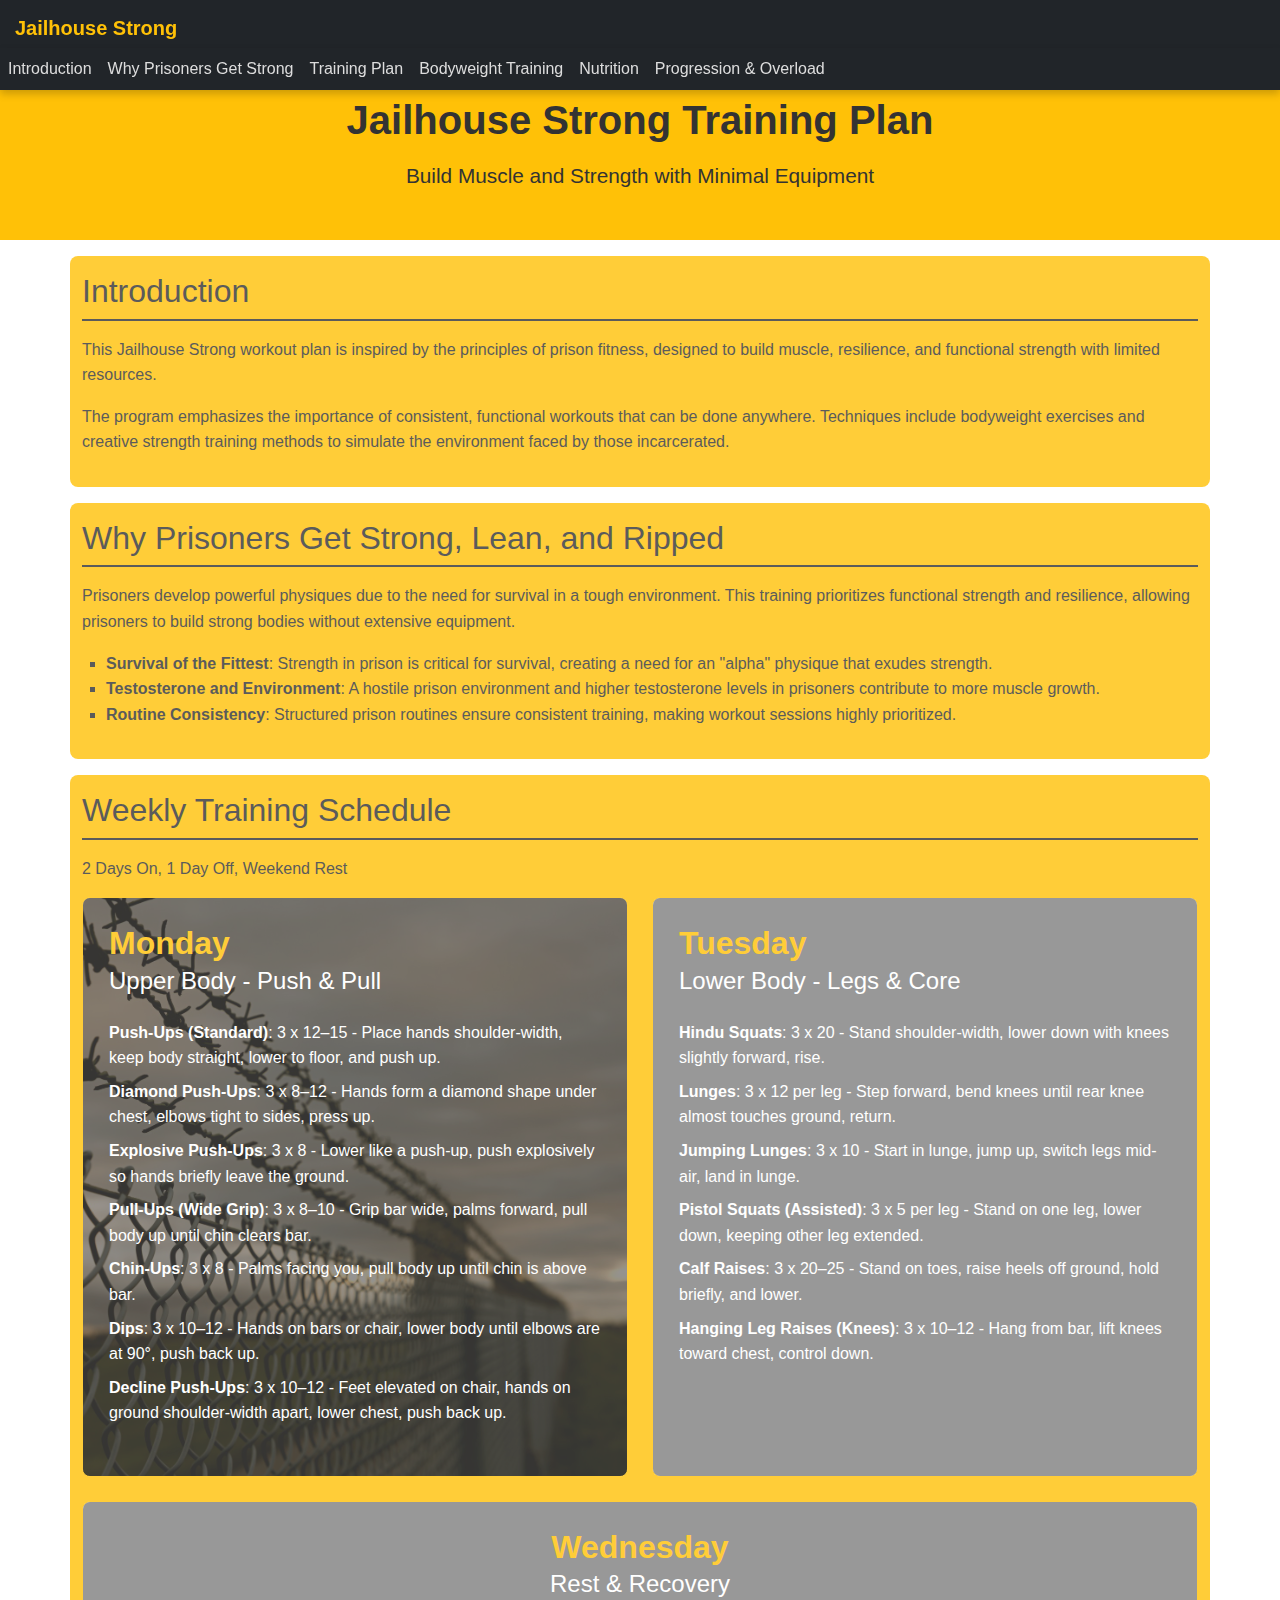
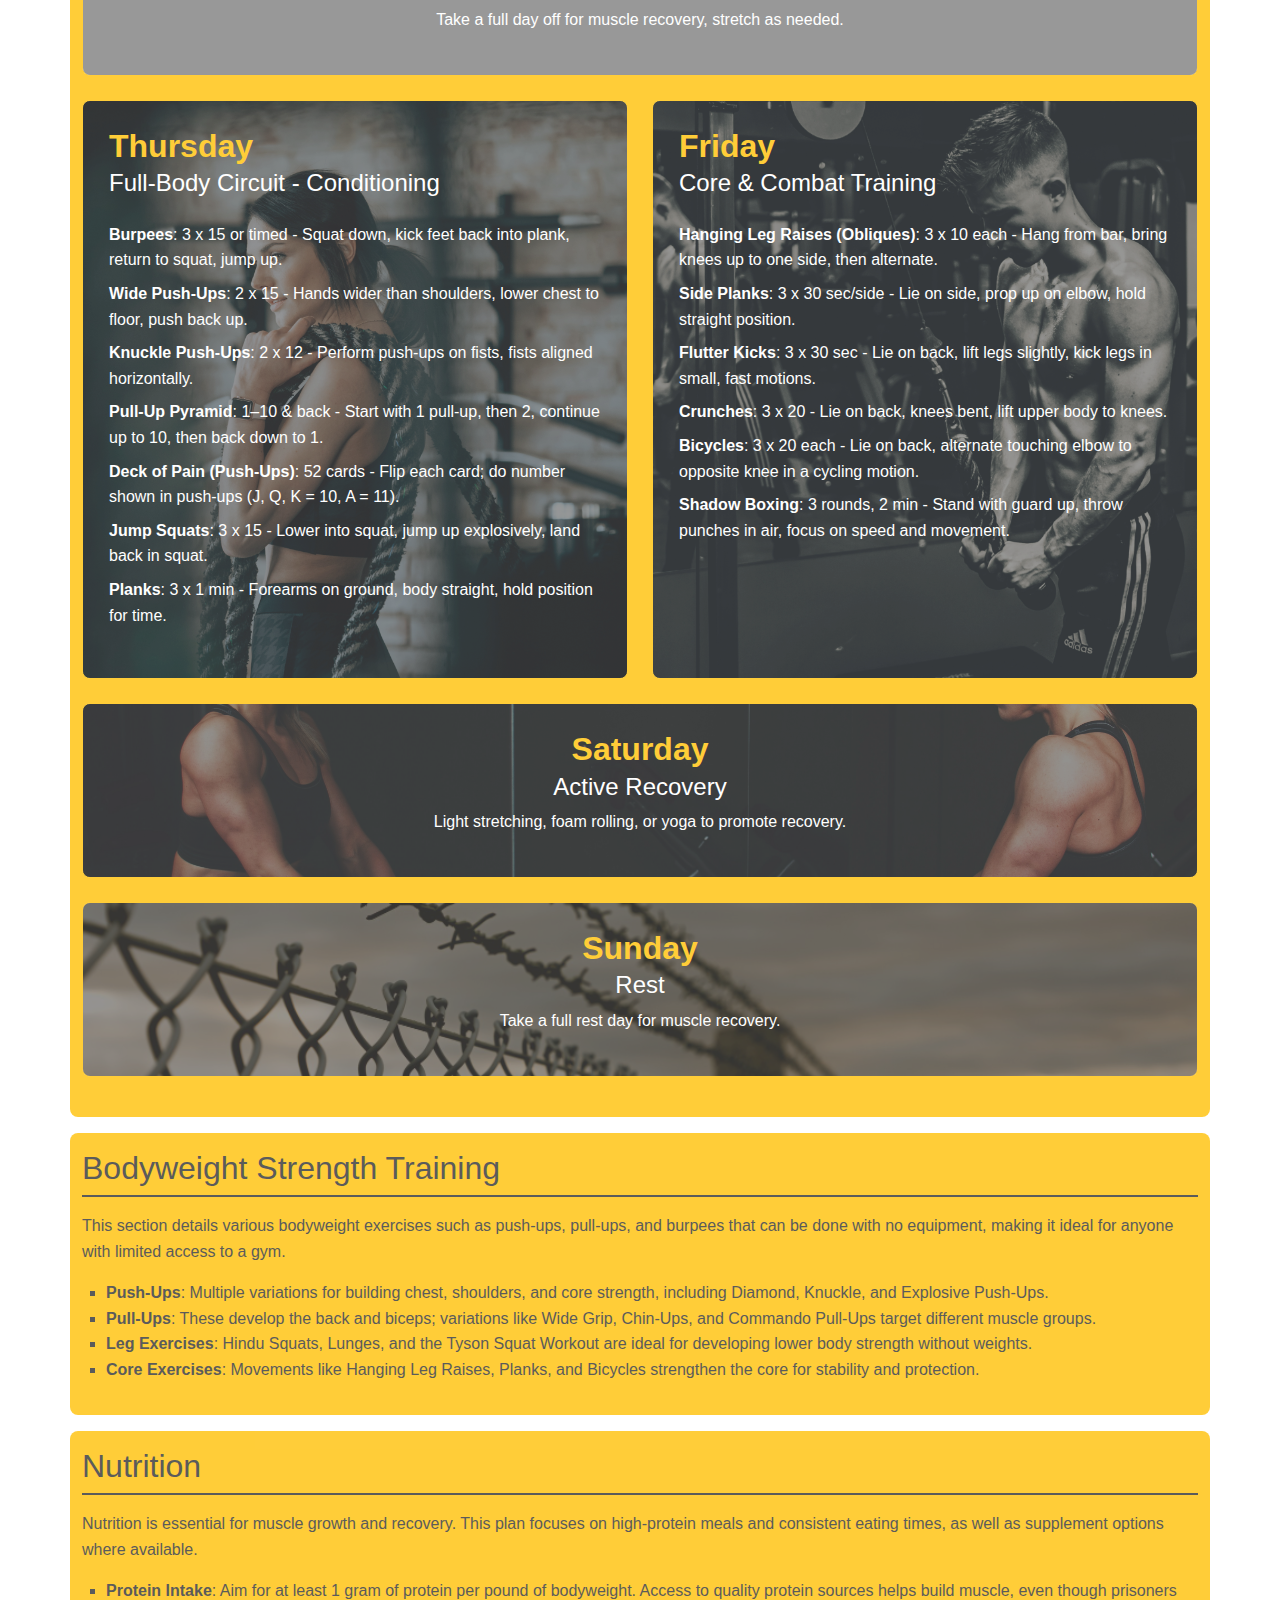
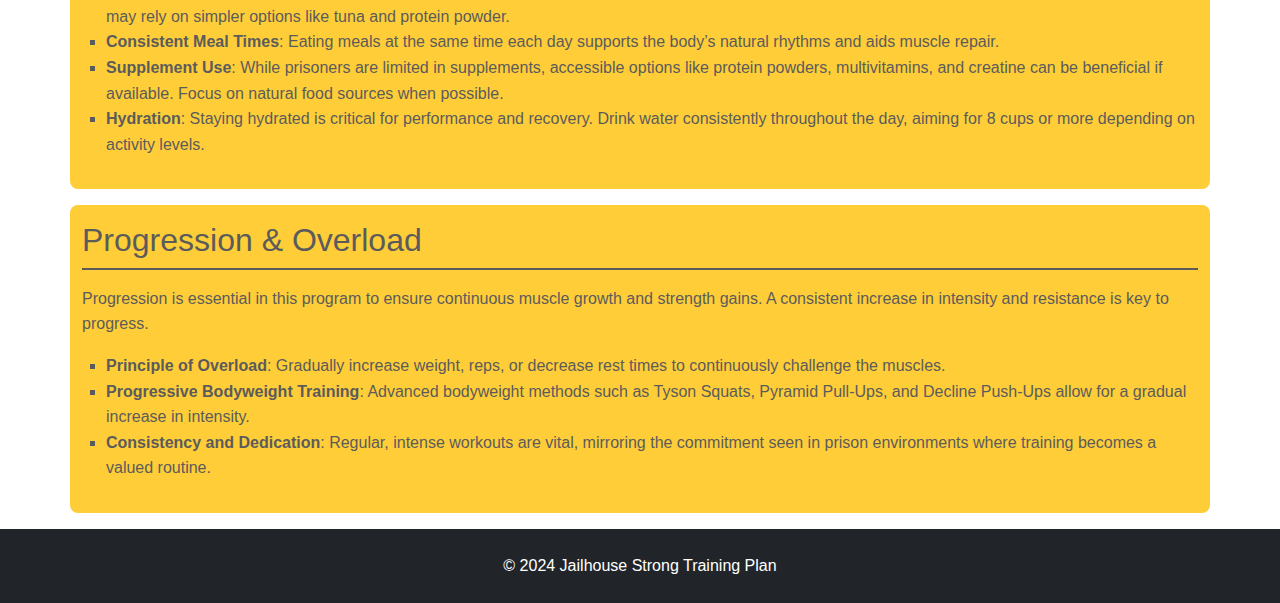
==== index.html @ 3988e2ea "hover active for smartphones" ====
<!DOCTYPE html>
<html lang="en">
<head>
  <meta charset="UTF-8">
  <meta name="viewport" content="width=device-width, initial-scale=1.0">
  <title>Jailhouse Strong Training Plan</title>
   <!-- Bootstrap CSS -->
   <link href="https://cdn.jsdelivr.net/npm/bootstrap@5.1.3/dist/css/bootstrap.min.css" rel="stylesheet">
   <!-- Custom CSS -->
   <link href="style.css" rel="stylesheet">
</head>
<body>

  <nav class="navbar navbar-expand-lg navbar-dark bg-dark">
    <a class="navbar-brand" href="#">Jailhouse Strong</a>
    <button class="navbar-toggler" type="button" data-toggle="collapse" data-target="#navbarNav" aria-controls="navbarNav" aria-expanded="false" aria-label="Toggle navigation">
      <span class="navbar-toggler-icon"></span>
    </button>
    <div class="collapse navbar-collapse" id="navbarNav">
      <ul class="navbar-nav ml-auto">
        <li class="nav-item"><a class="nav-link" href="#intro">Introduction</a></li>
        <li class="nav-item"><a class="nav-link" href="#why-get-strong">Why Prisoners Get Strong</a></li>
        <li class="nav-item"><a class="nav-link" href="#training-plan">Training Plan</a></li>
        <li class="nav-item"><a class="nav-link" href="#bodyweight-training">Bodyweight Training</a></li>
        <li class="nav-item"><a class="nav-link" href="#nutrition">Nutrition</a></li>
        <li class="nav-item"><a class="nav-link" href="#progression">Progression & Overload</a></li>
      </ul>
    </div>
  </nav>
  
  <script>
    document.addEventListener("DOMContentLoaded", function () {
      const navbarCollapse = document.querySelector(".navbar-collapse");
      const navbarToggler = document.querySelector(".navbar-toggler");
  
      // Close navbar when clicking on a nav-link
      document.querySelectorAll(".nav-link").forEach(link => {
        link.addEventListener("click", () => {
          if (navbarCollapse.classList.contains("show")) {
            navbarCollapse.classList.remove("show");
          }
        });
      });
      
  
      // Close navbar when clicking outside
      document.addEventListener("click", (event) => {
        const isClickInsideNavbar = navbarCollapse.contains(event.target) || navbarToggler.contains(event.target);
  
        if (!isClickInsideNavbar && navbarCollapse.classList.contains("show")) {
          navbarCollapse.classList.remove("show");
        }
      });
    });
  </script>

  

   <!-- Header -->
   <header class="jumbotron text-center text-white pt-5 mt-5">
    <h1>Jailhouse Strong Training Plan</h1>
    <p>Build Muscle and Strength with Minimal Equipment</p>
  </header>

  <!-- Introduction Section -->
  <section id="intro" class="container my-3">
      <h2>Introduction</h2>
    <p>This Jailhouse Strong workout plan is inspired by the principles of prison fitness, designed to build muscle, resilience, and functional strength with limited resources.</p>
    <p>The program emphasizes the importance of consistent, functional workouts that can be done anywhere. Techniques include bodyweight exercises and creative strength training methods to simulate the environment faced by those incarcerated.</p>
  </section>

  <!-- Why Prisoners Get Strong -->
  <section id="why-get-strong" class="container my-3">
    <h2>Why Prisoners Get Strong, Lean, and Ripped</h2>
    <p>Prisoners develop powerful physiques due to the need for survival in a tough environment. This training prioritizes functional strength and resilience, allowing prisoners to build strong bodies without extensive equipment.</p>
    <ul>
      <li><strong>Survival of the Fittest</strong>: Strength in prison is critical for survival, creating a need for an "alpha" physique that exudes strength.</li>
      <li><strong>Testosterone and Environment</strong>: A hostile prison environment and higher testosterone levels in prisoners contribute to more muscle growth.</li>
      <li><strong>Routine Consistency</strong>: Structured prison routines ensure consistent training, making workout sessions highly prioritized.</li>
    </ul>
    
  </section>

 <!-- Training Plan Section -->
<section id="training-plan" class="container my-3">
  <h2>Weekly Training Schedule</h2>
  <p>2 Days On, 1 Day Off, Weekend Rest</p>
  
  <!-- Cards Container -->
  <div class="row">
    
    <!-- Monday Card -->
<div class="col-md-6 mb-4">
  <div class="card workout-card monday-card">
    <div class="card-body">
      <h5 class="card-title">Monday</h5>
      <h6 class="card-subtitle mb-2">Upper Body - Push & Pull</h6>
      <ul class="list-unstyled">
        <li><strong>Push-Ups (Standard)</strong>: 3 x 12–15 - Place hands shoulder-width, keep body straight, lower to floor, and push up.</li>
        <li><strong>Diamond Push-Ups</strong>: 3 x 8–12 - Hands form a diamond shape under chest, elbows tight to sides, press up.</li>
        <li><strong>Explosive Push-Ups</strong>: 3 x 8 - Lower like a push-up, push explosively so hands briefly leave the ground.</li>
        <li><strong>Pull-Ups (Wide Grip)</strong>: 3 x 8–10 - Grip bar wide, palms forward, pull body up until chin clears bar.</li>
        <li><strong>Chin-Ups</strong>: 3 x 8 - Palms facing you, pull body up until chin is above bar.</li>
        <li><strong>Dips</strong>: 3 x 10–12 - Hands on bars or chair, lower body until elbows are at 90°, push back up.</li>
        <li><strong>Decline Push-Ups</strong>: 3 x 10–12 - Feet elevated on chair, hands on ground shoulder-width apart, lower chest, push back up.</li>
      </ul>
    </div>
  </div>
</div>

<!-- Tuesday Card -->
<div class="col-md-6 mb-4">
  <div class="card workout-card tuesday-card">
    <div class="card-body">
      <h5 class="card-title">Tuesday</h5>
      <h6 class="card-subtitle mb-2">Lower Body - Legs & Core</h6>
      <ul class="list-unstyled">
        <li><strong>Hindu Squats</strong>: 3 x 20 - Stand shoulder-width, lower down with knees slightly forward, rise.</li>
        <li><strong>Lunges</strong>: 3 x 12 per leg - Step forward, bend knees until rear knee almost touches ground, return.</li>
        <li><strong>Jumping Lunges</strong>: 3 x 10 - Start in lunge, jump up, switch legs mid-air, land in lunge.</li>
        <li><strong>Pistol Squats (Assisted)</strong>: 3 x 5 per leg - Stand on one leg, lower down, keeping other leg extended.</li>
        <li><strong>Calf Raises</strong>: 3 x 20–25 - Stand on toes, raise heels off ground, hold briefly, and lower.</li>
        <li><strong>Hanging Leg Raises (Knees)</strong>: 3 x 10–12 - Hang from bar, lift knees toward chest, control down.</li>
      </ul>
    </div>
  </div>
</div>

<!-- Wednesday Card -->
<div class="col-md-12 mb-4">
  <div class="card workout-card wednesday-card centered-content text-center">
    <div class="card-body">
      <h5 class="card-title">Wednesday</h5>
      <h6 class="card-subtitle mb-2">Rest & Recovery</h6>
      <p>Take a full day off for muscle recovery, stretch as needed.</p>
    </div>
  </div>
</div>

<!-- Thursday Card -->
<div class="col-md-6 mb-4">
  <div class="card workout-card thursday-card">
    <div class="card-body">
      <h5 class="card-title">Thursday</h5>
      <h6 class="card-subtitle mb-2">Full-Body Circuit - Conditioning</h6>
      <ul class="list-unstyled">
        <li><strong>Burpees</strong>: 3 x 15 or timed - Squat down, kick feet back into plank, return to squat, jump up.</li>
        <li><strong>Wide Push-Ups</strong>: 2 x 15 - Hands wider than shoulders, lower chest to floor, push back up.</li>
        <li><strong>Knuckle Push-Ups</strong>: 2 x 12 - Perform push-ups on fists, fists aligned horizontally.</li>
        <li><strong>Pull-Up Pyramid</strong>: 1–10 & back - Start with 1 pull-up, then 2, continue up to 10, then back down to 1.</li>
        <li><strong>Deck of Pain (Push-Ups)</strong>: 52 cards - Flip each card; do number shown in push-ups (J, Q, K = 10, A = 11).</li>
        <li><strong>Jump Squats</strong>: 3 x 15 - Lower into squat, jump up explosively, land back in squat.</li>
        <li><strong>Planks</strong>: 3 x 1 min - Forearms on ground, body straight, hold position for time.</li>
      </ul>
    </div>
  </div>
</div>

<!-- Friday Card -->
<div class="col-md-6 mb-4">
  <div class="card workout-card friday-card">
    <div class="card-body">
      <h5 class="card-title">Friday</h5>
      <h6 class="card-subtitle mb-2">Core & Combat Training</h6>
      <ul class="list-unstyled">
        <li><strong>Hanging Leg Raises (Obliques)</strong>: 3 x 10 each - Hang from bar, bring knees up to one side, then alternate.</li>
        <li><strong>Side Planks</strong>: 3 x 30 sec/side - Lie on side, prop up on elbow, hold straight position.</li>
        <li><strong>Flutter Kicks</strong>: 3 x 30 sec - Lie on back, lift legs slightly, kick legs in small, fast motions.</li>
        <li><strong>Crunches</strong>: 3 x 20 - Lie on back, knees bent, lift upper body to knees.</li>
        <li><strong>Bicycles</strong>: 3 x 20 each - Lie on back, alternate touching elbow to opposite knee in a cycling motion.</li>
        <li><strong>Shadow Boxing</strong>: 3 rounds, 2 min - Stand with guard up, throw punches in air, focus on speed and movement.</li>
      </ul>
    </div>
  </div>
</div>

<!-- Saturday Card -->
<div class="col-md-12 mb-4">
  <div class="card workout-card saturday-card centered-content text-center">
    <div class="card-body">
      <h5 class="card-title">Saturday</h5>
      <h6 class="card-subtitle mb-2">Active Recovery</h6>
      <p>Light stretching, foam rolling, or yoga to promote recovery.</p>
    </div>
  </div>
</div>

<!-- Sunday Card -->
<div class="col-md-12 mb-4">
  <div class="card workout-card monday-card centered-content text-center">
    <div class="card-body">
      <h5 class="card-title">Sunday</h5>
      <h6 class="card-subtitle mb-2">Rest</h6>
      <p>Take a full rest day for muscle recovery.</p>
    </div>
  </div>
</div>
</section>

  <!-- Bodyweight Strength Training Section -->
  <section id="bodyweight-training" class="container my-3">
    <h2>Bodyweight Strength Training</h2>
    <p>This section details various bodyweight exercises such as push-ups, pull-ups, and burpees that can be done with no equipment, making it ideal for anyone with limited access to a gym.</p>
    <ul>
      <li><strong>Push-Ups</strong>: Multiple variations for building chest, shoulders, and core strength, including Diamond, Knuckle, and Explosive Push-Ups.</li>
      <li><strong>Pull-Ups</strong>: These develop the back and biceps; variations like Wide Grip, Chin-Ups, and Commando Pull-Ups target different muscle groups.</li>
      <li><strong>Leg Exercises</strong>: Hindu Squats, Lunges, and the Tyson Squat Workout are ideal for developing lower body strength without weights.</li>
      <li><strong>Core Exercises</strong>: Movements like Hanging Leg Raises, Planks, and Bicycles strengthen the core for stability and protection.</li>
    </ul>
  </section>

  <!-- Nutrition Section -->
  <section id="nutrition" class="container my-3">
    <h2>Nutrition</h2>
    <p>Nutrition is essential for muscle growth and recovery. This plan focuses on high-protein meals and consistent eating times, as well as supplement options where available.</p>
    <ul>
      <li><strong>Protein Intake</strong>: Aim for at least 1 gram of protein per pound of bodyweight. Access to quality protein sources helps build muscle, even though prisoners may rely on simpler options like tuna and protein powder.</li>
      <li><strong>Consistent Meal Times</strong>: Eating meals at the same time each day supports the body’s natural rhythms and aids muscle repair.</li>
      <li><strong>Supplement Use</strong>: While prisoners are limited in supplements, accessible options like protein powders, multivitamins, and creatine can be beneficial if available. Focus on natural food sources when possible.</li>
      <li><strong>Hydration</strong>: Staying hydrated is critical for performance and recovery. Drink water consistently throughout the day, aiming for 8 cups or more depending on activity levels.</li>
    </ul>
  </section>
  

  <!-- Progression and Overload Section -->
  <section id="progression" class="container my-3">
    <h2>Progression & Overload</h2>
    <p>Progression is essential in this program to ensure continuous muscle growth and strength gains. A consistent increase in intensity and resistance is key to progress.</p>
    <ul>
      <li><strong>Principle of Overload</strong>: Gradually increase weight, reps, or decrease rest times to continuously challenge the muscles.</li>
      <li><strong>Progressive Bodyweight Training</strong>: Advanced bodyweight methods such as Tyson Squats, Pyramid Pull-Ups, and Decline Push-Ups allow for a gradual increase in intensity.</li>
      <li><strong>Consistency and Dedication</strong>: Regular, intense workouts are vital, mirroring the commitment seen in prison environments where training becomes a valued routine.</li>
    </ul>
  </section>

  <!-- Footer -->
  <footer class="text-center py-4 bg-dark text-white">
    <p>© 2024 Jailhouse Strong Training Plan</p>
  </footer>

  <!-- Bootstrap JS, Popper.js, and jQuery -->
  <script src="https://code.jquery.com/jquery-3.5.1.slim.min.js"></script>
  <script src="https://cdn.jsdelivr.net/npm/@popperjs/core@2.5.2/dist/umd/popper.min.js"></script>
  <script src="https://stackpath.bootstrapcdn.com/bootstrap/4.5.2/js/bootstrap.min.js"></script>
  
  <script>
    document.addEventListener("DOMContentLoaded", function () {
      const sections = document.querySelectorAll("section");
      const navLinks = document.querySelectorAll(".nav-link");
  
      window.addEventListener("scroll", () => {
        let currentSection = "";
  
        sections.forEach((section) => {
          const sectionTop = section.offsetTop - 70; // Offset for navbar height
          const sectionHeight = section.clientHeight;
  
          if (window.scrollY >= sectionTop && window.scrollY < sectionTop + sectionHeight) {
            currentSection = section.getAttribute("id");
          }
        });
  
        // Remove active class from all links
        navLinks.forEach((link) => {
          link.classList.remove("active");
          if (link.getAttribute("href") === `#${currentSection}`) {
            link.classList.add("active");
          }
        });
      });
    });
  </script>
  
</body>
</html>
---- style.css ----
/* Style for Jailhouse Strong Training Plan */

body {
    font-family: Arial, sans-serif;
    line-height: 1.6;
    background-image: url('./criminal-handcuffs.webp');
    background-size: cover;
    background-position: center;
    }
  
  
  /* Header */
  
  header.jumbotron {
    padding: 2rem;
    background: #ffc107;
    color: white;
    top: 57px;
  }
  
  header h1 {
    font-size: 2.5rem;
    color: #333;
    font-weight: bold;
    margin-bottom: 15px;
  }
  header p {
    font-size: 1.3rem;
    color: #333;
  }
  
/* Navbar */
.navbar {
  position: fixed; /* Stays fixed at the top of the screen */
  top: 0;
  width: 100%; /* Spans the full width of the screen */
  z-index: 1050; /* Ensures it stays above other content */
  background-color: #343a40; /* Matches the navbar's background color */
  box-shadow: 0 2px 4px rgba(0, 0, 0, 0.1); /* Optional: Add shadow for better visibility */
  transition: background-color 0.3s ease-in-out; /* Optional smooth transition for visual changes */
}

/* Navbar Brand */
.navbar-brand {
  font-weight: bold;
  color: #ffc107 !important;
  padding: 10px 15px;
  display: flex;
  align-items: center;
  height: 40px; /* Match the height of the navbar */
}

/* Fix the hamburger icon */
.navbar-toggler {
  position: fixed; /* Keeps the hamburger icon fixed in place */
  top: 10px; /* Adjusted alignment from the top of the screen */
  right: 15px; /* Aligns with the right side */
  z-index: 1060; /* Ensures it stays above the navbar content */
  height: 36px; /* Matches button height */
  display: flex;
  align-items: center;
}

/* Collapse menu styles */
.collapse {
  position: fixed; /* Keeps the menu in position below the navbar */
  top: 48px; /* Ensures the menu appears just below the fixed navbar */
  right: 0;
  width: 100%; /* Full width for mobile-friendly layout */
  z-index: 1040; /* Below the toggler but above content */
  background-color: #212529; /* Matches navbar background */
  box-shadow: 0 4px 8px rgba(0, 0, 0, 0.2); /* Optional shadow for better separation */
}

/* Navbar link styles */
.navbar-nav .nav-link {
  color: #ddd !important;
  transition: color 0.3s ease;
}

.navbar-nav .nav-link:hover {
  color: #ffc107 !important;
}
  
/* Ensure the navbar collapse section is visible when toggled */
.collapse.navbar-collapse {
  display: none; /* Hidden by default */
}

.collapse.navbar-collapse.show {
  display: block; /* Visible when toggled */
}


  /* Sections */
  section {
    padding: 1rem 0;
  }
  
  section h2 {
    color: #333;
    border-bottom: 2px solid #333;
    padding-bottom: 0.5rem;
    margin-bottom: 1rem;
  }
  
  ul {
    list-style-type: square;
    padding-left: 1.5rem;
  }
  
/* Add an overlay with 80% opacity to the .container */
.container::before {
  content: "";
  position: absolute;
  top: 0;
  left: 0;
  width: 100%;
  height: 100%;
  background-color: rgba(0, 0, 0, 0.0); /* Semi-transparent overlay */
  z-index: 1; /* Places the overlay below the text */
}

/* Ensure the .container is positioned correctly */
.container {
  background: #ffc107;
  border-radius: 8px;
  transition: transform 0.3s ease, box-shadow 0.3s ease, opacity 1s ease; /* Smooth transition for hover effect */
  position: relative; /* Ensures the pseudo-element is positioned relative to this container */
  opacity: 80%;
}

/* Ensure the text content remains fully visible */
.container > * {
  position: relative; /* Places text content above the overlay */
  z-index: 2; /* Ensures text stays above the overlay */
  color: #333; /* Optional: Sets text color for readability */
}

.container:hover {
  opacity: 99%;
   transition: transform 0.3s ease, box-shadow 0.3s ease, opacity 1s ease; /* Smooth transition for hover effect */
}

  /* Footer */
  footer {
    background: #333;
    color: #fff;
    padding: 1rem 0;
  }
  
  footer p {
    margin: 0;
  }
#training-plan {
  background: #ffc107;
}

  /* Card Styles */
.workout-card {
  border: 1px solid #ddd;
  border-radius: 8px;
  transition: transform 0.3s ease, box-shadow 0.3s ease;
  padding: 10px;
}

/* Hover effect */
.workout-card:hover {
  transform: translateY(-10px);
  box-shadow: 0 6px 12px rgba(0, 0, 0, 0.15);
}

.container:hover {
  transform: translateY(-10px);
  box-shadow: 0 6px 12px rgba(0, 0, 0, 0.15);
}

/* Card Title Styling */
.workout-card .card-title {
  font-weight: bold;
  font-size: 2rem;
  color: #ffc107;
}

/* Subtitle Styling */
.workout-card .card-subtitle {
  font-size: 1.5rem;
  color: #ffffff;
}

/* List Styles */
.workout-card ul {
  margin-top: 1rem;
}

.workout-card ul li {
  margin-bottom: 0.5rem;
}

/* Responsive Adjustments */
@media (max-width: 767px) {
  .workout-card {
    margin-bottom: 1rem;
  }
    .container {
      width: 90%;
    }
  }

/* Ensures all cards are the same height */
.row {
  display: flex;
  flex-wrap: wrap;
}

.workout-card {
  flex: 1;
  display: flex;
  flex-direction: column;
  height: 100%;
  border: 1px solid #ffc107;
  border-radius: 8px;
  transition: transform 0.3s ease, box-shadow 0.3s ease;
  padding: 10px;
}

/* Ensures card body stretches to full height and aligns content properly */
.workout-card .card-body {
  display: flex;
  flex-direction: column;
  justify-content: start;
  height: 100%;
}

/* Center content for rest day cards */
.centered-content {
  display: flex;
  align-items: center;
  justify-content: center;
  text-align: center;
  height: 100%;
}

.centered-content .card-body {
  display: flex;
  flex-direction: column;
  align-items: center;
  justify-content: center;
  height: 100%;
}

/* Hover effect */
.workout-card:hover {
  transform: translateY(-10px);
  box-shadow: 0 6px 12px rgba(0, 0, 0, 0.15);
}



/* List Styles */
.workout-card ul {
  margin-top: 1rem;
}

.workout-card ul li {
  margin-bottom: 0.5rem;
}

/* Card styling with transparent background images */
.workout-card {
  position: relative;
  overflow: hidden;
  color: #fff; /* Makes text color consistent over images */
  border-radius: 8px;
  transition: transform 0.3s ease, box-shadow 0.3s ease;
}

/* Card background overlay */
.workout-card::before {
  content: "";
  position: absolute;
  top: 0;
  left: 0;
  width: 100%;
  height: 100%;
  background-color: rgba(0, 0, 0, 0.5); /* Transparent dark overlay */
  z-index: 1;
}

/* Background images for each day card */
.monday-card {
  background-image: url('./83.jpg');
  background-size: cover;
  background-position: center;
  background-blend-mode: darken;
}

.tuesday-card {
  background-image: url('./cropped-image-handsome-afro-american-sports-man-rubbing-hands-with-chalk.jpg');
  background-size: cover;
  background-position: center;
}

.wednesday-card {
  background-image: url('./criminal-handcuffs.webp');
  background-size: cover;
  background-position: center;
  background-blend-mode: darken;
}

.thursday-card {
  background-image: url('./spencer-davis-0ShTs8iPY28-unsplash.jpg');
  background-size: cover;
  background-position: center;
  background-blend-mode: darken;
}

.friday-card {
  background-image: url('./daniel-apodaca-WdoQio6HPVA-unsplash.jpg');
  background-size: cover;
  background-position: center;
}

.saturday-card {
  background-image: url('./scott-webb-Vn39uEkX00s-unsplash.jpg');
  background-size: cover;
  background-position: center;
}

.sunday-card {
  background-image: url('./victor-freitas-WvDYdXDzkhs-unsplash.jpg');
  background-size: cover;
  background-position: center;
  background-blend-mode: darken;
}

/* Content styling to overlay on the background */
.workout-card .card-body {
  position: relative;
  z-index: 2; /* Places content over the overlay */
}
/* Adjust for navbar height */
section {
  scroll-margin-top: 70px; /* Adjust this value to match the navbar height */
}

.nav-link.active {
  color: #ffc107 !important; /* Highlight color */
  font-weight: bold; /* Optional: Add emphasis */
}
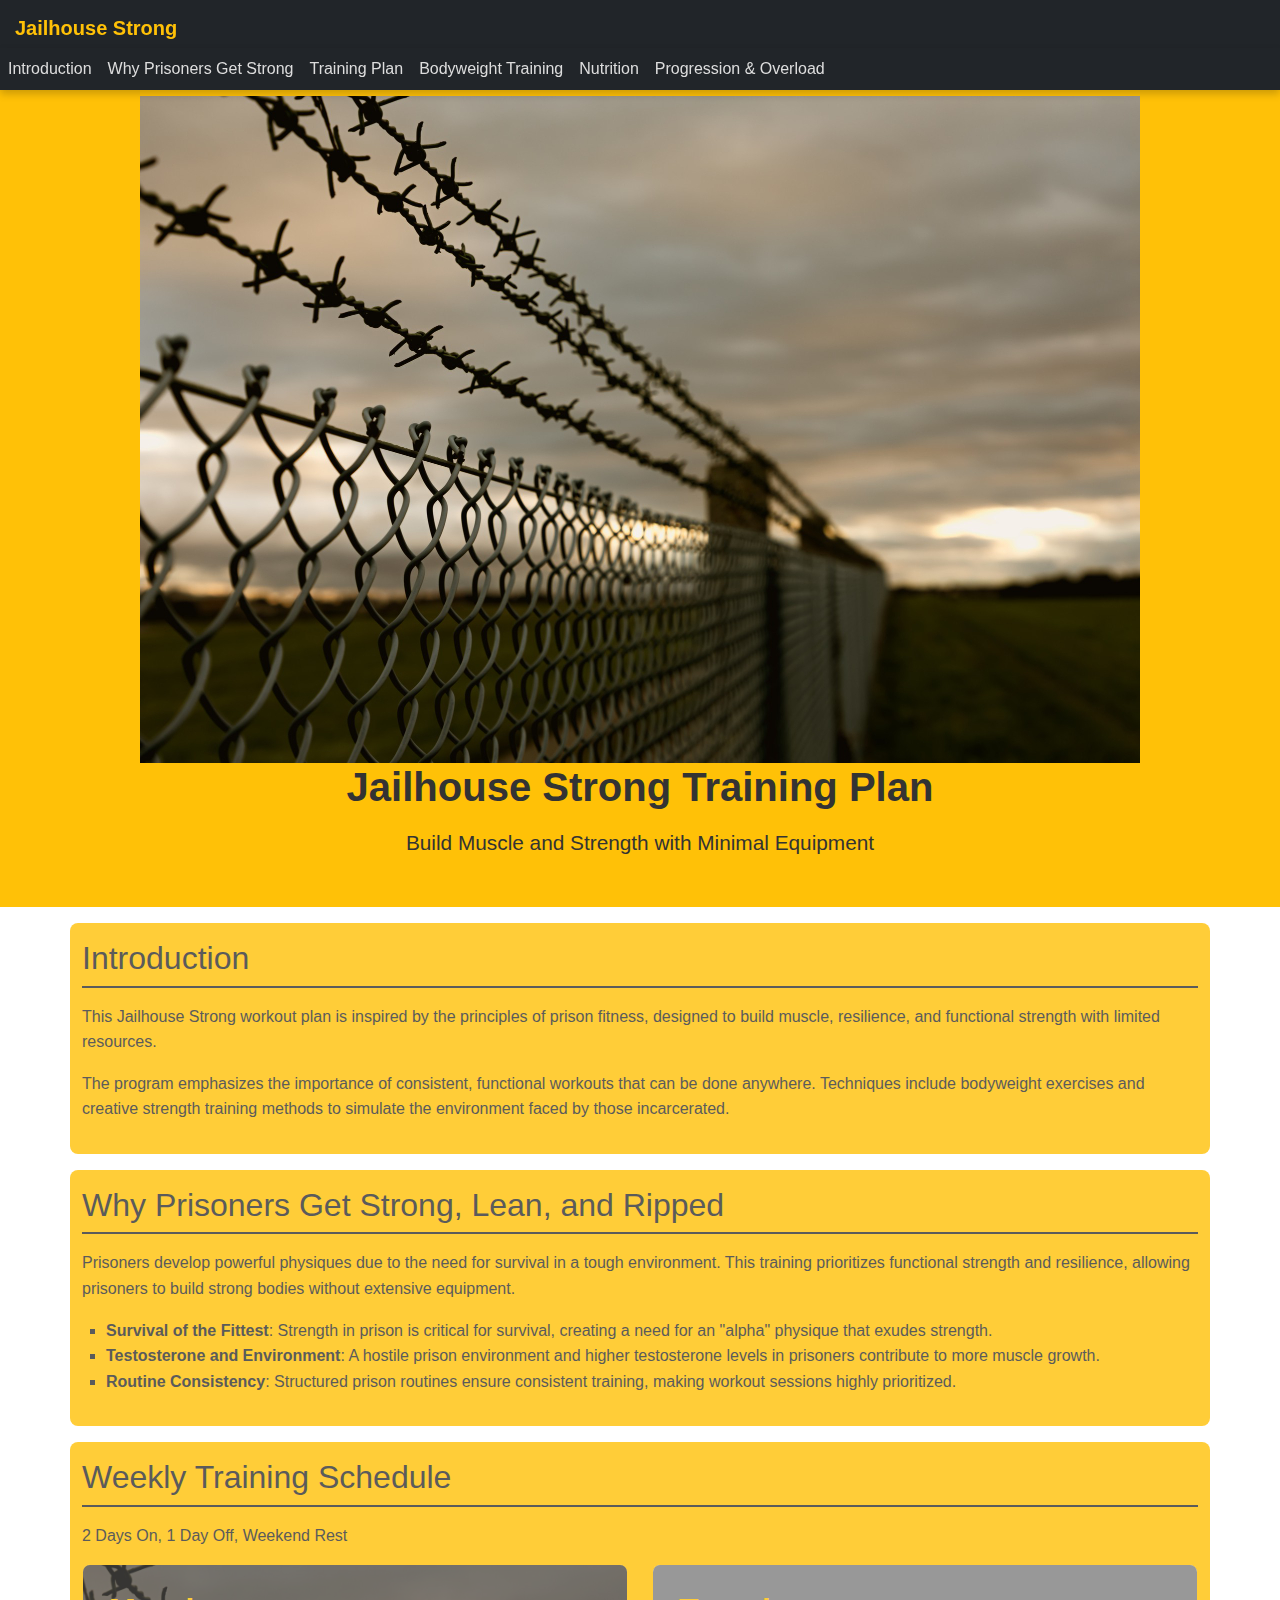
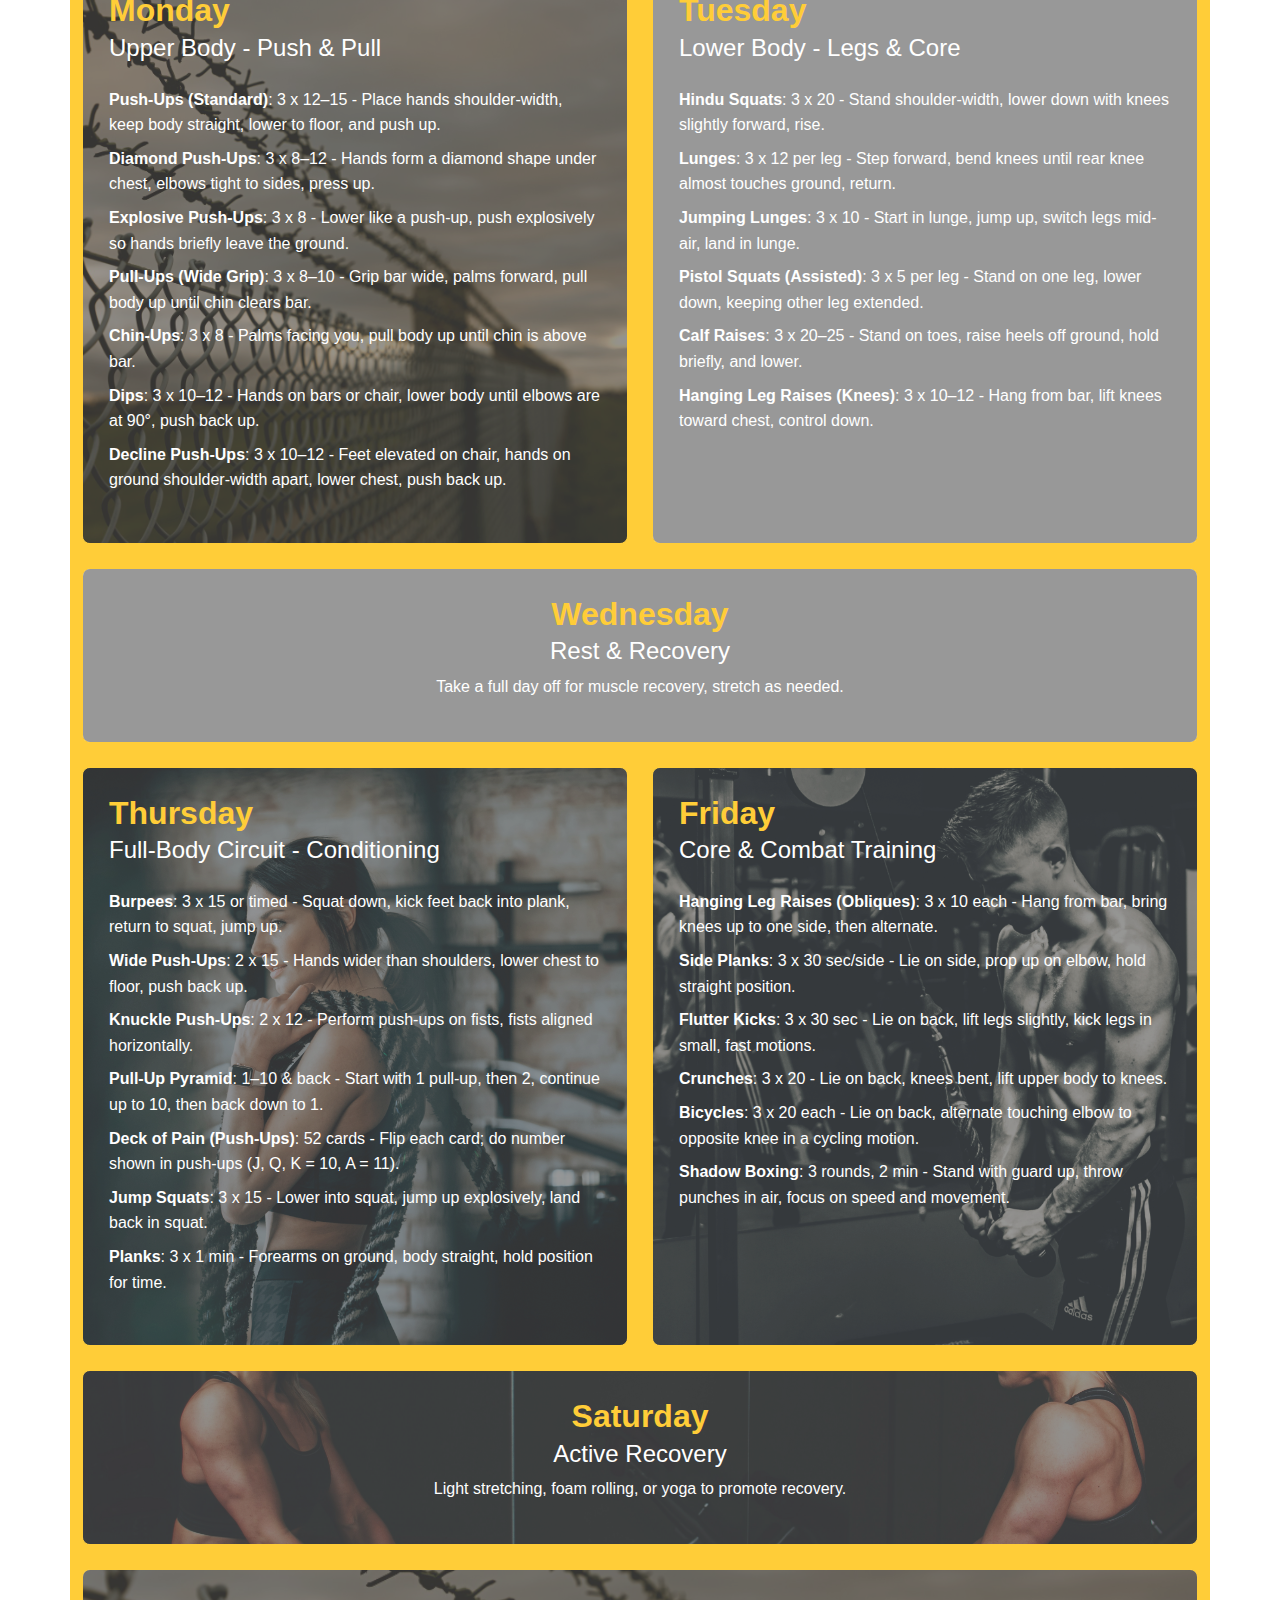
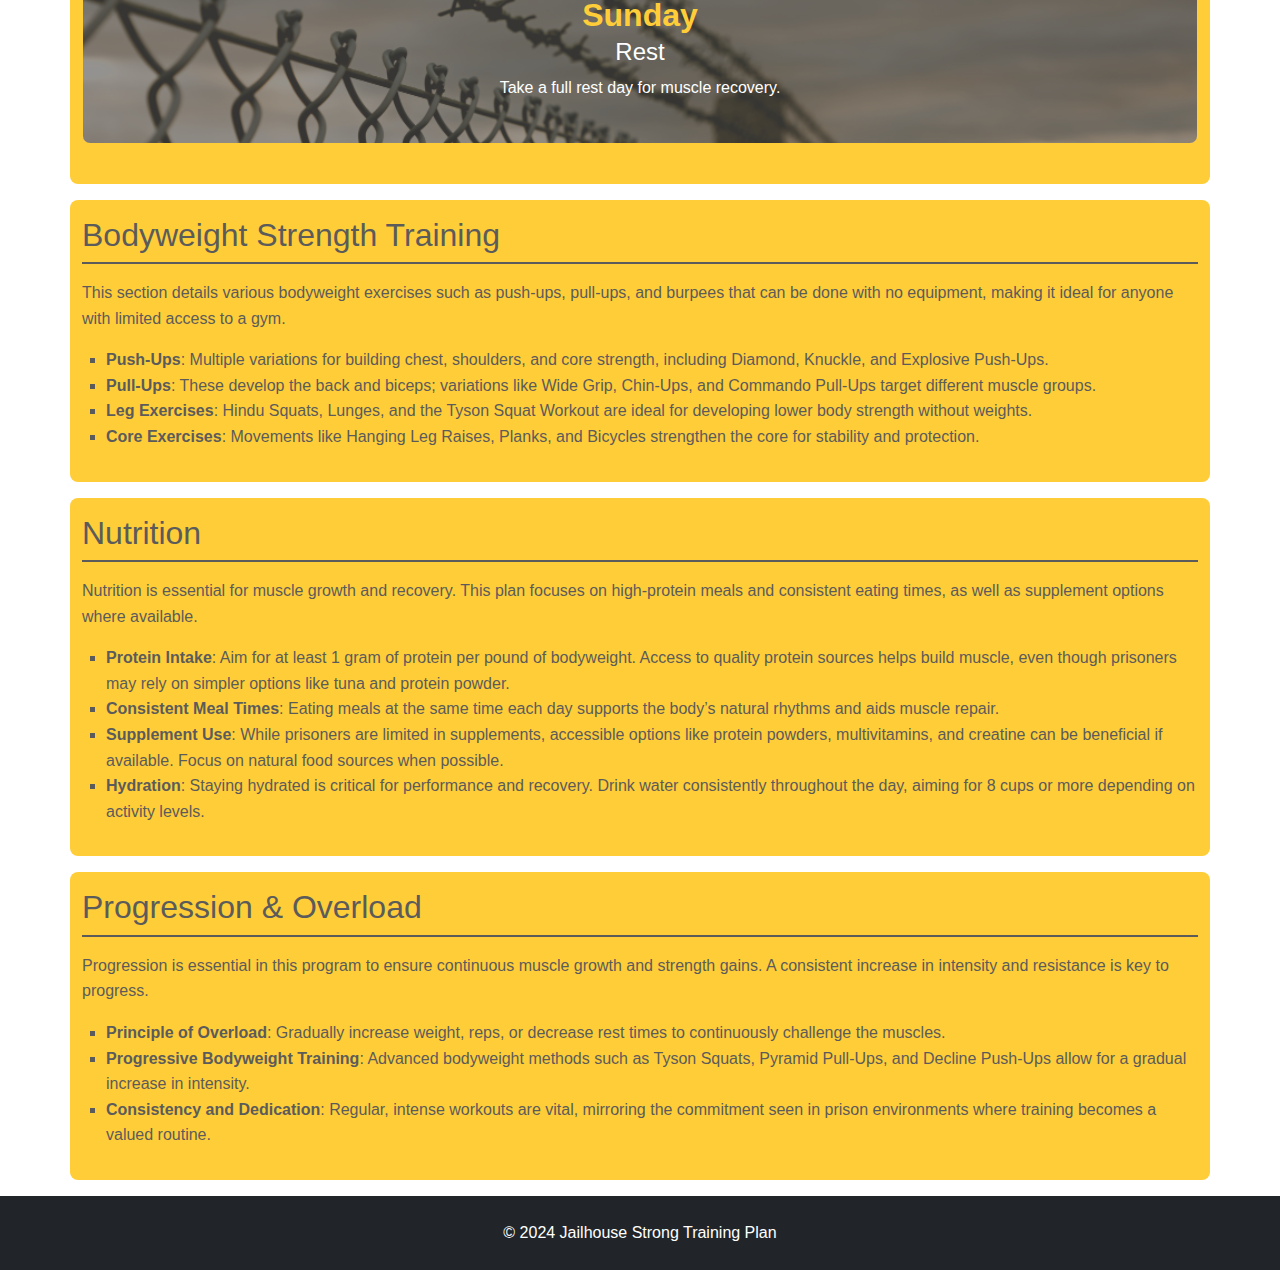
==== commit 577c50c6: "microsoft header animated trial" ====
--- a/index.html
+++ b/index.html
@@ -27,6 +27,196 @@
       </ul>
     </div>
   </nav>
+
+   <!-- Header -->
+   <header class="jumbotron text-center text-dark pt-5 mt-5">
+    <div class="ms-Image root-224" style="width: 100%; height: 100%;"><img src="./83.jpg" aria-hidden="true" class="ms-Image-image is-loaded ms-Image-image--cover ms-Image-image--portrait is-fadeIn image-225"></div>
+    <h1>Jailhouse Strong Training Plan</h1>
+    <p>Build Muscle and Strength with Minimal Equipment</p>
+  </header>
+
+  
+
+  <!-- Introduction Section -->
+  <section id="intro" class="container my-3">
+      <h2>Introduction</h2>
+    <p>This Jailhouse Strong workout plan is inspired by the principles of prison fitness, designed to build muscle, resilience, and functional strength with limited resources.</p>
+    <p>The program emphasizes the importance of consistent, functional workouts that can be done anywhere. Techniques include bodyweight exercises and creative strength training methods to simulate the environment faced by those incarcerated.</p>
+  </section>
+
+  <!-- Why Prisoners Get Strong -->
+  <section id="why-get-strong" class="container my-3">
+    <h2>Why Prisoners Get Strong, Lean, and Ripped</h2>
+    <p>Prisoners develop powerful physiques due to the need for survival in a tough environment. This training prioritizes functional strength and resilience, allowing prisoners to build strong bodies without extensive equipment.</p>
+    <ul>
+      <li><strong>Survival of the Fittest</strong>: Strength in prison is critical for survival, creating a need for an "alpha" physique that exudes strength.</li>
+      <li><strong>Testosterone and Environment</strong>: A hostile prison environment and higher testosterone levels in prisoners contribute to more muscle growth.</li>
+      <li><strong>Routine Consistency</strong>: Structured prison routines ensure consistent training, making workout sessions highly prioritized.</li>
+    </ul>
+    
+  </section>
+
+ <!-- Training Plan Section -->
+<section id="training-plan" class="container my-3">
+  <h2>Weekly Training Schedule</h2>
+  <p>2 Days On, 1 Day Off, Weekend Rest</p>
+  
+  <!-- Cards Container -->
+  <div class="row">
+    
+    <!-- Monday Card -->
+<div class="col-md-6 mb-4">
+  <div class="card workout-card monday-card">
+    <div class="card-body">
+      <h5 class="card-title">Monday</h5>
+      <h6 class="card-subtitle mb-2">Upper Body - Push & Pull</h6>
+      <ul class="list-unstyled">
+        <li><strong>Push-Ups (Standard)</strong>: 3 x 12–15 - Place hands shoulder-width, keep body straight, lower to floor, and push up.</li>
+        <li><strong>Diamond Push-Ups</strong>: 3 x 8–12 - Hands form a diamond shape under chest, elbows tight to sides, press up.</li>
+        <li><strong>Explosive Push-Ups</strong>: 3 x 8 - Lower like a push-up, push explosively so hands briefly leave the ground.</li>
+        <li><strong>Pull-Ups (Wide Grip)</strong>: 3 x 8–10 - Grip bar wide, palms forward, pull body up until chin clears bar.</li>
+        <li><strong>Chin-Ups</strong>: 3 x 8 - Palms facing you, pull body up until chin is above bar.</li>
+        <li><strong>Dips</strong>: 3 x 10–12 - Hands on bars or chair, lower body until elbows are at 90°, push back up.</li>
+        <li><strong>Decline Push-Ups</strong>: 3 x 10–12 - Feet elevated on chair, hands on ground shoulder-width apart, lower chest, push back up.</li>
+      </ul>
+    </div>
+  </div>
+</div>
+
+<!-- Tuesday Card -->
+<div class="col-md-6 mb-4">
+  <div class="card workout-card tuesday-card">
+    <div class="card-body">
+      <h5 class="card-title">Tuesday</h5>
+      <h6 class="card-subtitle mb-2">Lower Body - Legs & Core</h6>
+      <ul class="list-unstyled">
+        <li><strong>Hindu Squats</strong>: 3 x 20 - Stand shoulder-width, lower down with knees slightly forward, rise.</li>
+        <li><strong>Lunges</strong>: 3 x 12 per leg - Step forward, bend knees until rear knee almost touches ground, return.</li>
+        <li><strong>Jumping Lunges</strong>: 3 x 10 - Start in lunge, jump up, switch legs mid-air, land in lunge.</li>
+        <li><strong>Pistol Squats (Assisted)</strong>: 3 x 5 per leg - Stand on one leg, lower down, keeping other leg extended.</li>
+        <li><strong>Calf Raises</strong>: 3 x 20–25 - Stand on toes, raise heels off ground, hold briefly, and lower.</li>
+        <li><strong>Hanging Leg Raises (Knees)</strong>: 3 x 10–12 - Hang from bar, lift knees toward chest, control down.</li>
+      </ul>
+    </div>
+  </div>
+</div>
+
+<!-- Wednesday Card -->
+<div class="col-md-12 mb-4">
+  <div class="card workout-card wednesday-card centered-content text-center">
+    <div class="card-body">
+      <h5 class="card-title">Wednesday</h5>
+      <h6 class="card-subtitle mb-2">Rest & Recovery</h6>
+      <p>Take a full day off for muscle recovery, stretch as needed.</p>
+    </div>
+  </div>
+</div>
+
+<!-- Thursday Card -->
+<div class="col-md-6 mb-4">
+  <div class="card workout-card thursday-card">
+    <div class="card-body">
+      <h5 class="card-title">Thursday</h5>
+      <h6 class="card-subtitle mb-2">Full-Body Circuit - Conditioning</h6>
+      <ul class="list-unstyled">
+        <li><strong>Burpees</strong>: 3 x 15 or timed - Squat down, kick feet back into plank, return to squat, jump up.</li>
+        <li><strong>Wide Push-Ups</strong>: 2 x 15 - Hands wider than shoulders, lower chest to floor, push back up.</li>
+        <li><strong>Knuckle Push-Ups</strong>: 2 x 12 - Perform push-ups on fists, fists aligned horizontally.</li>
+        <li><strong>Pull-Up Pyramid</strong>: 1–10 & back - Start with 1 pull-up, then 2, continue up to 10, then back down to 1.</li>
+        <li><strong>Deck of Pain (Push-Ups)</strong>: 52 cards - Flip each card; do number shown in push-ups (J, Q, K = 10, A = 11).</li>
+        <li><strong>Jump Squats</strong>: 3 x 15 - Lower into squat, jump up explosively, land back in squat.</li>
+        <li><strong>Planks</strong>: 3 x 1 min - Forearms on ground, body straight, hold position for time.</li>
+      </ul>
+    </div>
+  </div>
+</div>
+
+<!-- Friday Card -->
+<div class="col-md-6 mb-4">
+  <div class="card workout-card friday-card">
+    <div class="card-body">
+      <h5 class="card-title">Friday</h5>
+      <h6 class="card-subtitle mb-2">Core & Combat Training</h6>
+      <ul class="list-unstyled">
+        <li><strong>Hanging Leg Raises (Obliques)</strong>: 3 x 10 each - Hang from bar, bring knees up to one side, then alternate.</li>
+        <li><strong>Side Planks</strong>: 3 x 30 sec/side - Lie on side, prop up on elbow, hold straight position.</li>
+        <li><strong>Flutter Kicks</strong>: 3 x 30 sec - Lie on back, lift legs slightly, kick legs in small, fast motions.</li>
+        <li><strong>Crunches</strong>: 3 x 20 - Lie on back, knees bent, lift upper body to knees.</li>
+        <li><strong>Bicycles</strong>: 3 x 20 each - Lie on back, alternate touching elbow to opposite knee in a cycling motion.</li>
+        <li><strong>Shadow Boxing</strong>: 3 rounds, 2 min - Stand with guard up, throw punches in air, focus on speed and movement.</li>
+      </ul>
+    </div>
+  </div>
+</div>
+
+<!-- Saturday Card -->
+<div class="col-md-12 mb-4">
+  <div class="card workout-card saturday-card centered-content text-center">
+    <div class="card-body">
+      <h5 class="card-title">Saturday</h5>
+      <h6 class="card-subtitle mb-2">Active Recovery</h6>
+      <p>Light stretching, foam rolling, or yoga to promote recovery.</p>
+    </div>
+  </div>
+</div>
+
+<!-- Sunday Card -->
+<div class="col-md-12 mb-4">
+  <div class="card workout-card monday-card centered-content text-center">
+    <div class="card-body">
+      <h5 class="card-title">Sunday</h5>
+      <h6 class="card-subtitle mb-2">Rest</h6>
+      <p>Take a full rest day for muscle recovery.</p>
+    </div>
+  </div>
+</div>
+</section>
+
+  <!-- Bodyweight Strength Training Section -->
+  <section id="bodyweight-training" class="container my-3">
+    <h2>Bodyweight Strength Training</h2>
+    <p>This section details various bodyweight exercises such as push-ups, pull-ups, and burpees that can be done with no equipment, making it ideal for anyone with limited access to a gym.</p>
+    <ul>
+      <li><strong>Push-Ups</strong>: Multiple variations for building chest, shoulders, and core strength, including Diamond, Knuckle, and Explosive Push-Ups.</li>
+      <li><strong>Pull-Ups</strong>: These develop the back and biceps; variations like Wide Grip, Chin-Ups, and Commando Pull-Ups target different muscle groups.</li>
+      <li><strong>Leg Exercises</strong>: Hindu Squats, Lunges, and the Tyson Squat Workout are ideal for developing lower body strength without weights.</li>
+      <li><strong>Core Exercises</strong>: Movements like Hanging Leg Raises, Planks, and Bicycles strengthen the core for stability and protection.</li>
+    </ul>
+  </section>
+
+  <!-- Nutrition Section -->
+  <section id="nutrition" class="container my-3">
+    <h2>Nutrition</h2>
+    <p>Nutrition is essential for muscle growth and recovery. This plan focuses on high-protein meals and consistent eating times, as well as supplement options where available.</p>
+    <ul>
+      <li><strong>Protein Intake</strong>: Aim for at least 1 gram of protein per pound of bodyweight. Access to quality protein sources helps build muscle, even though prisoners may rely on simpler options like tuna and protein powder.</li>
+      <li><strong>Consistent Meal Times</strong>: Eating meals at the same time each day supports the body’s natural rhythms and aids muscle repair.</li>
+      <li><strong>Supplement Use</strong>: While prisoners are limited in supplements, accessible options like protein powders, multivitamins, and creatine can be beneficial if available. Focus on natural food sources when possible.</li>
+      <li><strong>Hydration</strong>: Staying hydrated is critical for performance and recovery. Drink water consistently throughout the day, aiming for 8 cups or more depending on activity levels.</li>
+    </ul>
+  </section>
+  
+
+  <!-- Progression and Overload Section -->
+  <section id="progression" class="container my-3">
+    <h2>Progression & Overload</h2>
+    <p>Progression is essential in this program to ensure continuous muscle growth and strength gains. A consistent increase in intensity and resistance is key to progress.</p>
+    <ul>
+      <li><strong>Principle of Overload</strong>: Gradually increase weight, reps, or decrease rest times to continuously challenge the muscles.</li>
+      <li><strong>Progressive Bodyweight Training</strong>: Advanced bodyweight methods such as Tyson Squats, Pyramid Pull-Ups, and Decline Push-Ups allow for a gradual increase in intensity.</li>
+      <li><strong>Consistency and Dedication</strong>: Regular, intense workouts are vital, mirroring the commitment seen in prison environments where training becomes a valued routine.</li>
+    </ul>
+  </section>
+
+  <!-- Footer -->
+  <footer class="text-center py-4 bg-dark text-white">
+    <p>© 2024 Jailhouse Strong Training Plan</p>
+  </footer>
+
+  <!-- Bootstrap JS, Popper.js, and jQuery -->
+  <script src="https://code.jquery.com/jquery-3.5.1.slim.min.js"></script>
+  <script src="https://cdn.jsdelivr.net/npm/@popperjs/core@2.5.2/dist/umd/popper.min.js"></script>
+  <script src="https://stackpath.bootstrapcdn.com/bootstrap/4.5.2/js/bootstrap.min.js"></script>
   
   <script>
     document.addEventListener("DOMContentLoaded", function () {
@@ -54,222 +244,25 @@
     });
   </script>
 
-  
-
-   <!-- Header -->
-   <header class="jumbotron text-center text-white pt-5 mt-5">
-    <h1>Jailhouse Strong Training Plan</h1>
-    <p>Build Muscle and Strength with Minimal Equipment</p>
-  </header>
-
-  <!-- Introduction Section -->
-  <section id="intro" class="container my-3">
-      <h2>Introduction</h2>
-    <p>This Jailhouse Strong workout plan is inspired by the principles of prison fitness, designed to build muscle, resilience, and functional strength with limited resources.</p>
-    <p>The program emphasizes the importance of consistent, functional workouts that can be done anywhere. Techniques include bodyweight exercises and creative strength training methods to simulate the environment faced by those incarcerated.</p>
-  </section>
-
-  <!-- Why Prisoners Get Strong -->
-  <section id="why-get-strong" class="container my-3">
-    <h2>Why Prisoners Get Strong, Lean, and Ripped</h2>
-    <p>Prisoners develop powerful physiques due to the need for survival in a tough environment. This training prioritizes functional strength and resilience, allowing prisoners to build strong bodies without extensive equipment.</p>
-    <ul>
-      <li><strong>Survival of the Fittest</strong>: Strength in prison is critical for survival, creating a need for an "alpha" physique that exudes strength.</li>
-      <li><strong>Testosterone and Environment</strong>: A hostile prison environment and higher testosterone levels in prisoners contribute to more muscle growth.</li>
-      <li><strong>Routine Consistency</strong>: Structured prison routines ensure consistent training, making workout sessions highly prioritized.</li>
-    </ul>
-    
-  </section>
-
- <!-- Training Plan Section -->
-<section id="training-plan" class="container my-3">
-  <h2>Weekly Training Schedule</h2>
-  <p>2 Days On, 1 Day Off, Weekend Rest</p>
-  
-  <!-- Cards Container -->
-  <div class="row">
-    
-    <!-- Monday Card -->
-<div class="col-md-6 mb-4">
-  <div class="card workout-card monday-card">
-    <div class="card-body">
-      <h5 class="card-title">Monday</h5>
-      <h6 class="card-subtitle mb-2">Upper Body - Push & Pull</h6>
-      <ul class="list-unstyled">
-        <li><strong>Push-Ups (Standard)</strong>: 3 x 12–15 - Place hands shoulder-width, keep body straight, lower to floor, and push up.</li>
-        <li><strong>Diamond Push-Ups</strong>: 3 x 8–12 - Hands form a diamond shape under chest, elbows tight to sides, press up.</li>
-        <li><strong>Explosive Push-Ups</strong>: 3 x 8 - Lower like a push-up, push explosively so hands briefly leave the ground.</li>
-        <li><strong>Pull-Ups (Wide Grip)</strong>: 3 x 8–10 - Grip bar wide, palms forward, pull body up until chin clears bar.</li>
-        <li><strong>Chin-Ups</strong>: 3 x 8 - Palms facing you, pull body up until chin is above bar.</li>
-        <li><strong>Dips</strong>: 3 x 10–12 - Hands on bars or chair, lower body until elbows are at 90°, push back up.</li>
-        <li><strong>Decline Push-Ups</strong>: 3 x 10–12 - Feet elevated on chair, hands on ground shoulder-width apart, lower chest, push back up.</li>
-      </ul>
-    </div>
-  </div>
-</div>
-
-<!-- Tuesday Card -->
-<div class="col-md-6 mb-4">
-  <div class="card workout-card tuesday-card">
-    <div class="card-body">
-      <h5 class="card-title">Tuesday</h5>
-      <h6 class="card-subtitle mb-2">Lower Body - Legs & Core</h6>
-      <ul class="list-unstyled">
-        <li><strong>Hindu Squats</strong>: 3 x 20 - Stand shoulder-width, lower down with knees slightly forward, rise.</li>
-        <li><strong>Lunges</strong>: 3 x 12 per leg - Step forward, bend knees until rear knee almost touches ground, return.</li>
-        <li><strong>Jumping Lunges</strong>: 3 x 10 - Start in lunge, jump up, switch legs mid-air, land in lunge.</li>
-        <li><strong>Pistol Squats (Assisted)</strong>: 3 x 5 per leg - Stand on one leg, lower down, keeping other leg extended.</li>
-        <li><strong>Calf Raises</strong>: 3 x 20–25 - Stand on toes, raise heels off ground, hold briefly, and lower.</li>
-        <li><strong>Hanging Leg Raises (Knees)</strong>: 3 x 10–12 - Hang from bar, lift knees toward chest, control down.</li>
-      </ul>
-    </div>
-  </div>
-</div>
-
-<!-- Wednesday Card -->
-<div class="col-md-12 mb-4">
-  <div class="card workout-card wednesday-card centered-content text-center">
-    <div class="card-body">
-      <h5 class="card-title">Wednesday</h5>
-      <h6 class="card-subtitle mb-2">Rest & Recovery</h6>
-      <p>Take a full day off for muscle recovery, stretch as needed.</p>
-    </div>
-  </div>
-</div>
-
-<!-- Thursday Card -->
-<div class="col-md-6 mb-4">
-  <div class="card workout-card thursday-card">
-    <div class="card-body">
-      <h5 class="card-title">Thursday</h5>
-      <h6 class="card-subtitle mb-2">Full-Body Circuit - Conditioning</h6>
-      <ul class="list-unstyled">
-        <li><strong>Burpees</strong>: 3 x 15 or timed - Squat down, kick feet back into plank, return to squat, jump up.</li>
-        <li><strong>Wide Push-Ups</strong>: 2 x 15 - Hands wider than shoulders, lower chest to floor, push back up.</li>
-        <li><strong>Knuckle Push-Ups</strong>: 2 x 12 - Perform push-ups on fists, fists aligned horizontally.</li>
-        <li><strong>Pull-Up Pyramid</strong>: 1–10 & back - Start with 1 pull-up, then 2, continue up to 10, then back down to 1.</li>
-        <li><strong>Deck of Pain (Push-Ups)</strong>: 52 cards - Flip each card; do number shown in push-ups (J, Q, K = 10, A = 11).</li>
-        <li><strong>Jump Squats</strong>: 3 x 15 - Lower into squat, jump up explosively, land back in squat.</li>
-        <li><strong>Planks</strong>: 3 x 1 min - Forearms on ground, body straight, hold position for time.</li>
-      </ul>
-    </div>
-  </div>
-</div>
-
-<!-- Friday Card -->
-<div class="col-md-6 mb-4">
-  <div class="card workout-card friday-card">
-    <div class="card-body">
-      <h5 class="card-title">Friday</h5>
-      <h6 class="card-subtitle mb-2">Core & Combat Training</h6>
-      <ul class="list-unstyled">
-        <li><strong>Hanging Leg Raises (Obliques)</strong>: 3 x 10 each - Hang from bar, bring knees up to one side, then alternate.</li>
-        <li><strong>Side Planks</strong>: 3 x 30 sec/side - Lie on side, prop up on elbow, hold straight position.</li>
-        <li><strong>Flutter Kicks</strong>: 3 x 30 sec - Lie on back, lift legs slightly, kick legs in small, fast motions.</li>
-        <li><strong>Crunches</strong>: 3 x 20 - Lie on back, knees bent, lift upper body to knees.</li>
-        <li><strong>Bicycles</strong>: 3 x 20 each - Lie on back, alternate touching elbow to opposite knee in a cycling motion.</li>
-        <li><strong>Shadow Boxing</strong>: 3 rounds, 2 min - Stand with guard up, throw punches in air, focus on speed and movement.</li>
-      </ul>
-    </div>
-  </div>
-</div>
-
-<!-- Saturday Card -->
-<div class="col-md-12 mb-4">
-  <div class="card workout-card saturday-card centered-content text-center">
-    <div class="card-body">
-      <h5 class="card-title">Saturday</h5>
-      <h6 class="card-subtitle mb-2">Active Recovery</h6>
-      <p>Light stretching, foam rolling, or yoga to promote recovery.</p>
-    </div>
-  </div>
-</div>
-
-<!-- Sunday Card -->
-<div class="col-md-12 mb-4">
-  <div class="card workout-card monday-card centered-content text-center">
-    <div class="card-body">
-      <h5 class="card-title">Sunday</h5>
-      <h6 class="card-subtitle mb-2">Rest</h6>
-      <p>Take a full rest day for muscle recovery.</p>
-    </div>
-  </div>
-</div>
-</section>
-
-  <!-- Bodyweight Strength Training Section -->
-  <section id="bodyweight-training" class="container my-3">
-    <h2>Bodyweight Strength Training</h2>
-    <p>This section details various bodyweight exercises such as push-ups, pull-ups, and burpees that can be done with no equipment, making it ideal for anyone with limited access to a gym.</p>
-    <ul>
-      <li><strong>Push-Ups</strong>: Multiple variations for building chest, shoulders, and core strength, including Diamond, Knuckle, and Explosive Push-Ups.</li>
-      <li><strong>Pull-Ups</strong>: These develop the back and biceps; variations like Wide Grip, Chin-Ups, and Commando Pull-Ups target different muscle groups.</li>
-      <li><strong>Leg Exercises</strong>: Hindu Squats, Lunges, and the Tyson Squat Workout are ideal for developing lower body strength without weights.</li>
-      <li><strong>Core Exercises</strong>: Movements like Hanging Leg Raises, Planks, and Bicycles strengthen the core for stability and protection.</li>
-    </ul>
-  </section>
-
-  <!-- Nutrition Section -->
-  <section id="nutrition" class="container my-3">
-    <h2>Nutrition</h2>
-    <p>Nutrition is essential for muscle growth and recovery. This plan focuses on high-protein meals and consistent eating times, as well as supplement options where available.</p>
-    <ul>
-      <li><strong>Protein Intake</strong>: Aim for at least 1 gram of protein per pound of bodyweight. Access to quality protein sources helps build muscle, even though prisoners may rely on simpler options like tuna and protein powder.</li>
-      <li><strong>Consistent Meal Times</strong>: Eating meals at the same time each day supports the body’s natural rhythms and aids muscle repair.</li>
-      <li><strong>Supplement Use</strong>: While prisoners are limited in supplements, accessible options like protein powders, multivitamins, and creatine can be beneficial if available. Focus on natural food sources when possible.</li>
-      <li><strong>Hydration</strong>: Staying hydrated is critical for performance and recovery. Drink water consistently throughout the day, aiming for 8 cups or more depending on activity levels.</li>
-    </ul>
-  </section>
-  
-
-  <!-- Progression and Overload Section -->
-  <section id="progression" class="container my-3">
-    <h2>Progression & Overload</h2>
-    <p>Progression is essential in this program to ensure continuous muscle growth and strength gains. A consistent increase in intensity and resistance is key to progress.</p>
-    <ul>
-      <li><strong>Principle of Overload</strong>: Gradually increase weight, reps, or decrease rest times to continuously challenge the muscles.</li>
-      <li><strong>Progressive Bodyweight Training</strong>: Advanced bodyweight methods such as Tyson Squats, Pyramid Pull-Ups, and Decline Push-Ups allow for a gradual increase in intensity.</li>
-      <li><strong>Consistency and Dedication</strong>: Regular, intense workouts are vital, mirroring the commitment seen in prison environments where training becomes a valued routine.</li>
-    </ul>
-  </section>
-
-  <!-- Footer -->
-  <footer class="text-center py-4 bg-dark text-white">
-    <p>© 2024 Jailhouse Strong Training Plan</p>
-  </footer>
-
-  <!-- Bootstrap JS, Popper.js, and jQuery -->
-  <script src="https://code.jquery.com/jquery-3.5.1.slim.min.js"></script>
-  <script src="https://cdn.jsdelivr.net/npm/@popperjs/core@2.5.2/dist/umd/popper.min.js"></script>
-  <script src="https://stackpath.bootstrapcdn.com/bootstrap/4.5.2/js/bootstrap.min.js"></script>
-  
   <script>
     document.addEventListener("DOMContentLoaded", function () {
-      const sections = document.querySelectorAll("section");
-      const navLinks = document.querySelectorAll(".nav-link");
+      const containers = document.querySelectorAll(".container");
   
       window.addEventListener("scroll", () => {
-        let currentSection = "";
-  
-        sections.forEach((section) => {
-          const sectionTop = section.offsetTop - 70; // Offset for navbar height
-          const sectionHeight = section.clientHeight;
-  
-          if (window.scrollY >= sectionTop && window.scrollY < sectionTop + sectionHeight) {
-            currentSection = section.getAttribute("id");
-          }
-        });
-  
-        // Remove active class from all links
-        navLinks.forEach((link) => {
-          link.classList.remove("active");
-          if (link.getAttribute("href") === `#${currentSection}`) {
-            link.classList.add("active");
+        containers.forEach((container) => {
+          const rect = container.getBoundingClientRect();
+          const isVisible = rect.top >= 0 && rect.top <= window.innerHeight / 2;
+  
+          // Add or remove hover-effect class
+          if (isVisible) {
+            container.classList.add("hover-effect");
+          } else {
+            container.classList.remove("hover-effect");
           }
         });
       });
     });
   </script>
-  
+
 </body>
 </html>--- a/style.css
+++ b/style.css
@@ -348,3 +348,31 @@
   color: #ffc107 !important; /* Highlight color */
   font-weight: bold; /* Optional: Add emphasis */
 }
+
+element.style {
+  width: 100%;
+  height: 100%;
+}
+
+.root-224 {
+  font-family: "Segoe UI Variable Text", "Segoe UI", "Segoe UI Web (West European)", "Segoe UI", -apple-system, BlinkMacSystemFont, Roboto, "Helvetica Neue", sans-serif;
+  -webkit-font-smoothing: antialiased;
+  font-size: 14px;
+  font-weight: 400;
+  overflow: hidden;
+  animation-name: css-57;
+  animation-duration: 0.367s;
+  animation-timing-function: cubic-bezier(0.1, 0.25, 0.75, 0.9);
+  animation-fill-mode: both;
+  position: relative;
+}
+
+@keyframes css-57 {
+  0% {
+      opacity: 0;
+  }
+  100% {
+      opacity: 1;
+  }
+}
+
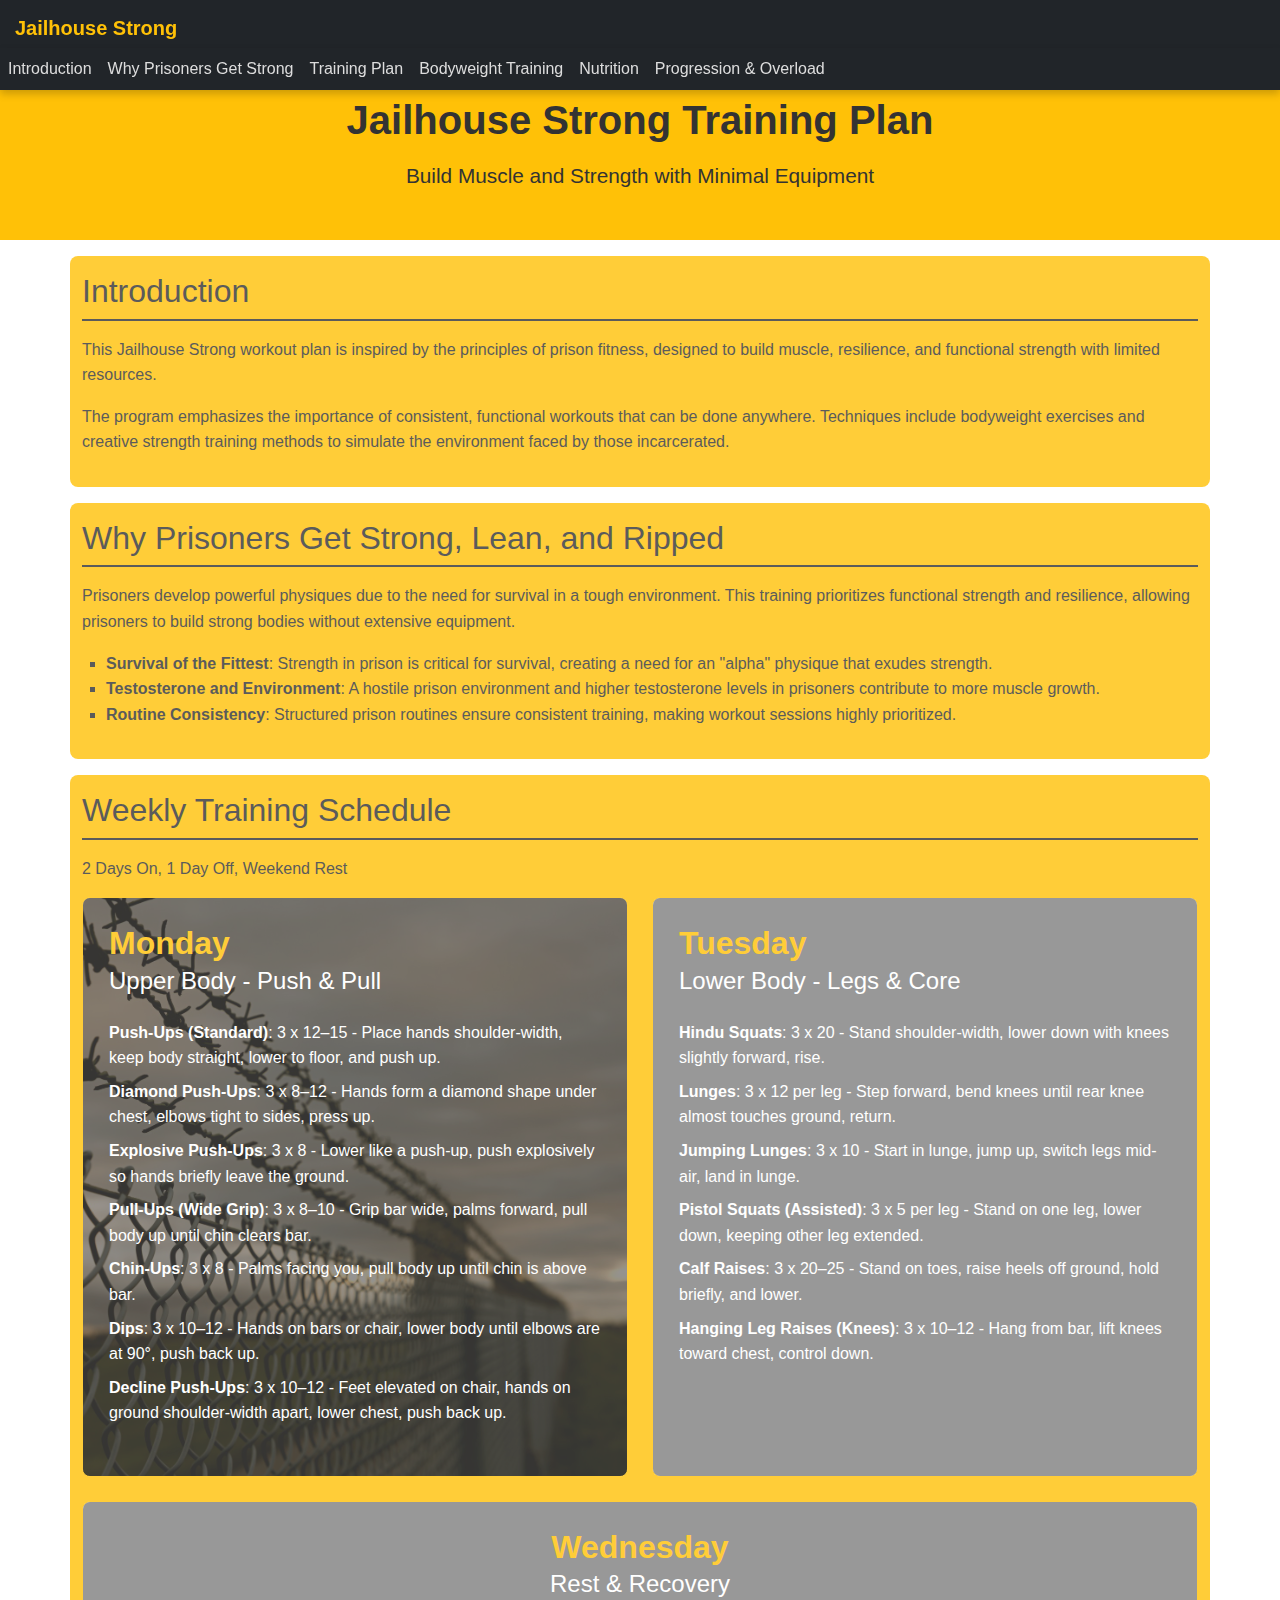
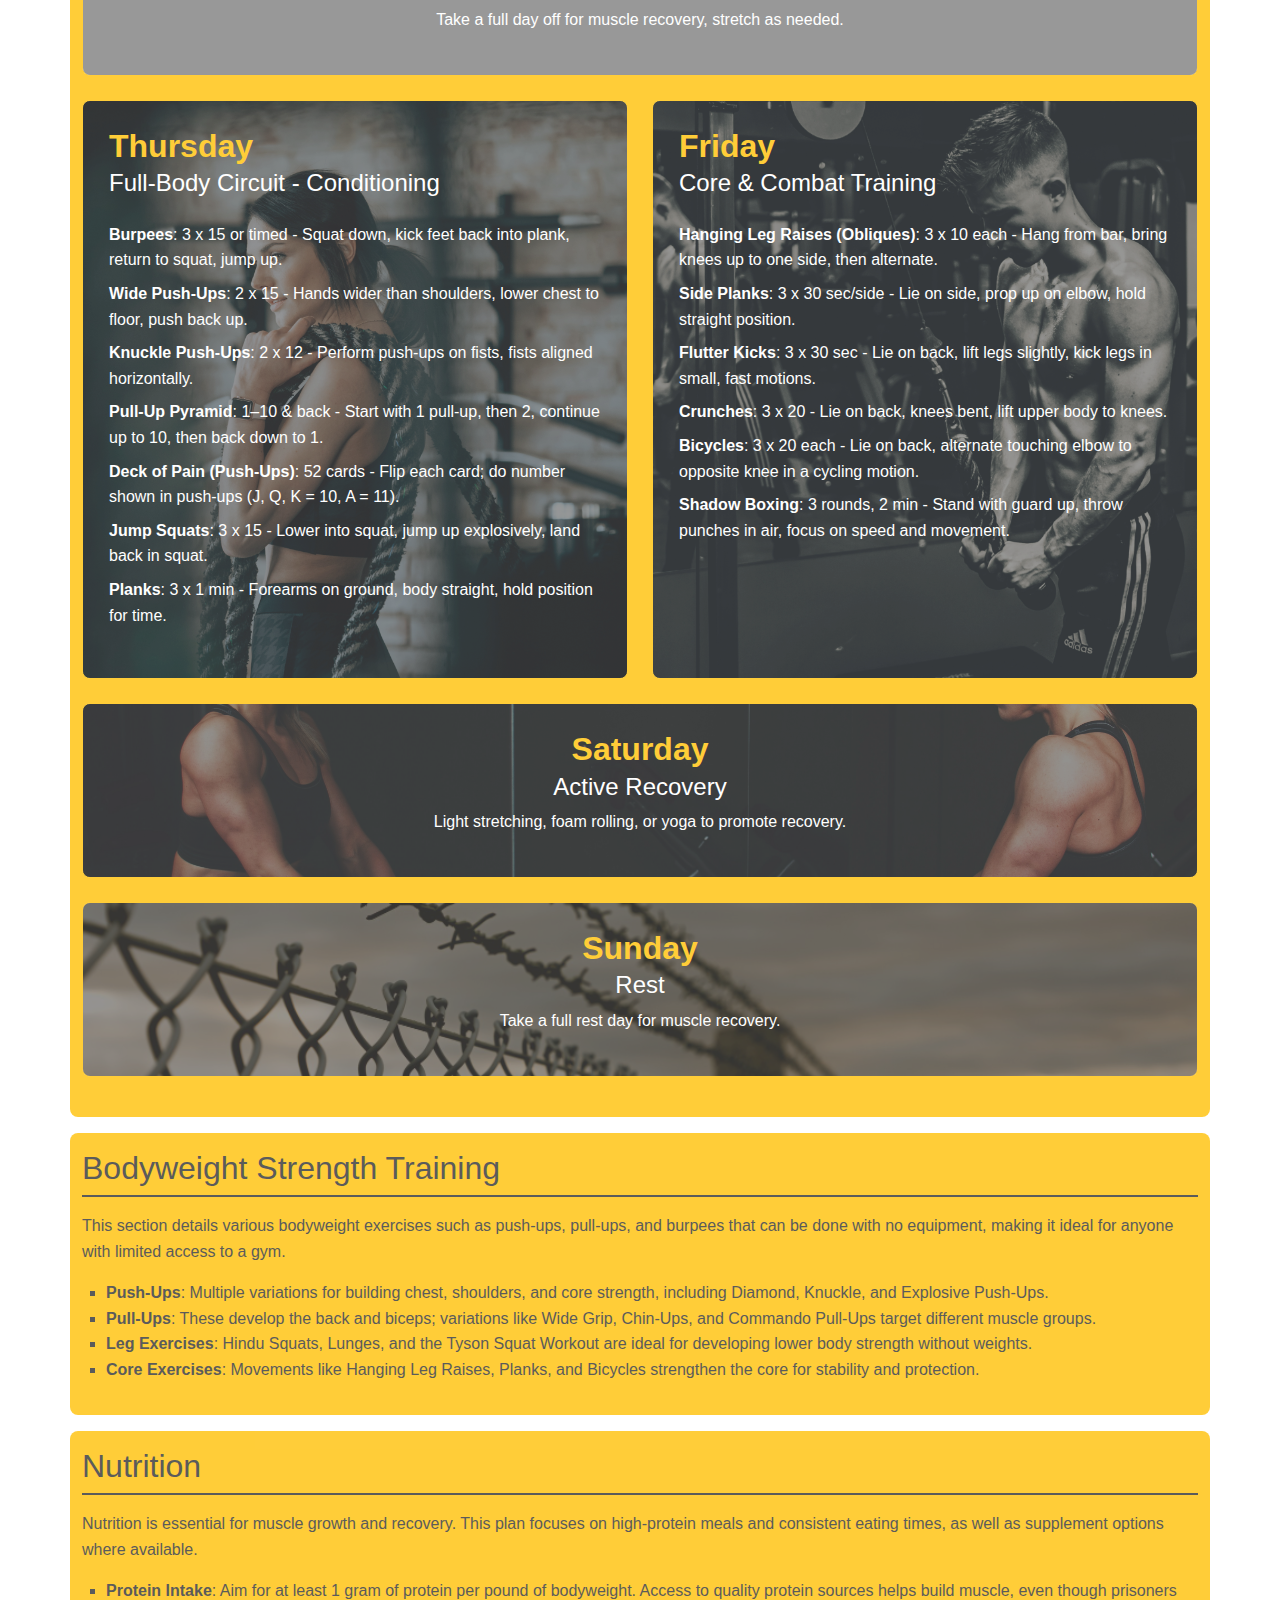
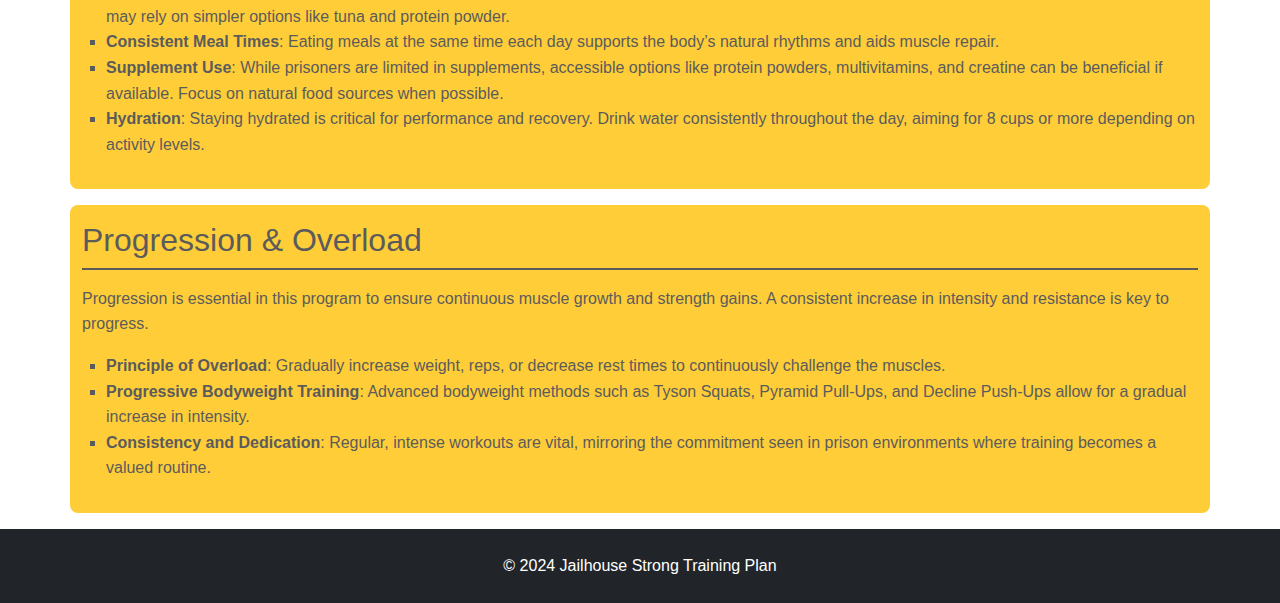
==== commit 098d6295: "header animation deleted again" ====
--- a/index.html
+++ b/index.html
@@ -30,7 +30,6 @@
 
    <!-- Header -->
    <header class="jumbotron text-center text-dark pt-5 mt-5">
-    <div class="ms-Image root-224" style="width: 100%; height: 100%;"><img src="./83.jpg" aria-hidden="true" class="ms-Image-image is-loaded ms-Image-image--cover ms-Image-image--portrait is-fadeIn image-225"></div>
     <h1>Jailhouse Strong Training Plan</h1>
     <p>Build Muscle and Strength with Minimal Equipment</p>
   </header>
--- a/style.css
+++ b/style.css
@@ -348,31 +348,3 @@
   color: #ffc107 !important; /* Highlight color */
   font-weight: bold; /* Optional: Add emphasis */
 }
-
-element.style {
-  width: 100%;
-  height: 100%;
-}
-
-.root-224 {
-  font-family: "Segoe UI Variable Text", "Segoe UI", "Segoe UI Web (West European)", "Segoe UI", -apple-system, BlinkMacSystemFont, Roboto, "Helvetica Neue", sans-serif;
-  -webkit-font-smoothing: antialiased;
-  font-size: 14px;
-  font-weight: 400;
-  overflow: hidden;
-  animation-name: css-57;
-  animation-duration: 0.367s;
-  animation-timing-function: cubic-bezier(0.1, 0.25, 0.75, 0.9);
-  animation-fill-mode: both;
-  position: relative;
-}
-
-@keyframes css-57 {
-  0% {
-      opacity: 0;
-  }
-  100% {
-      opacity: 1;
-  }
-}
-
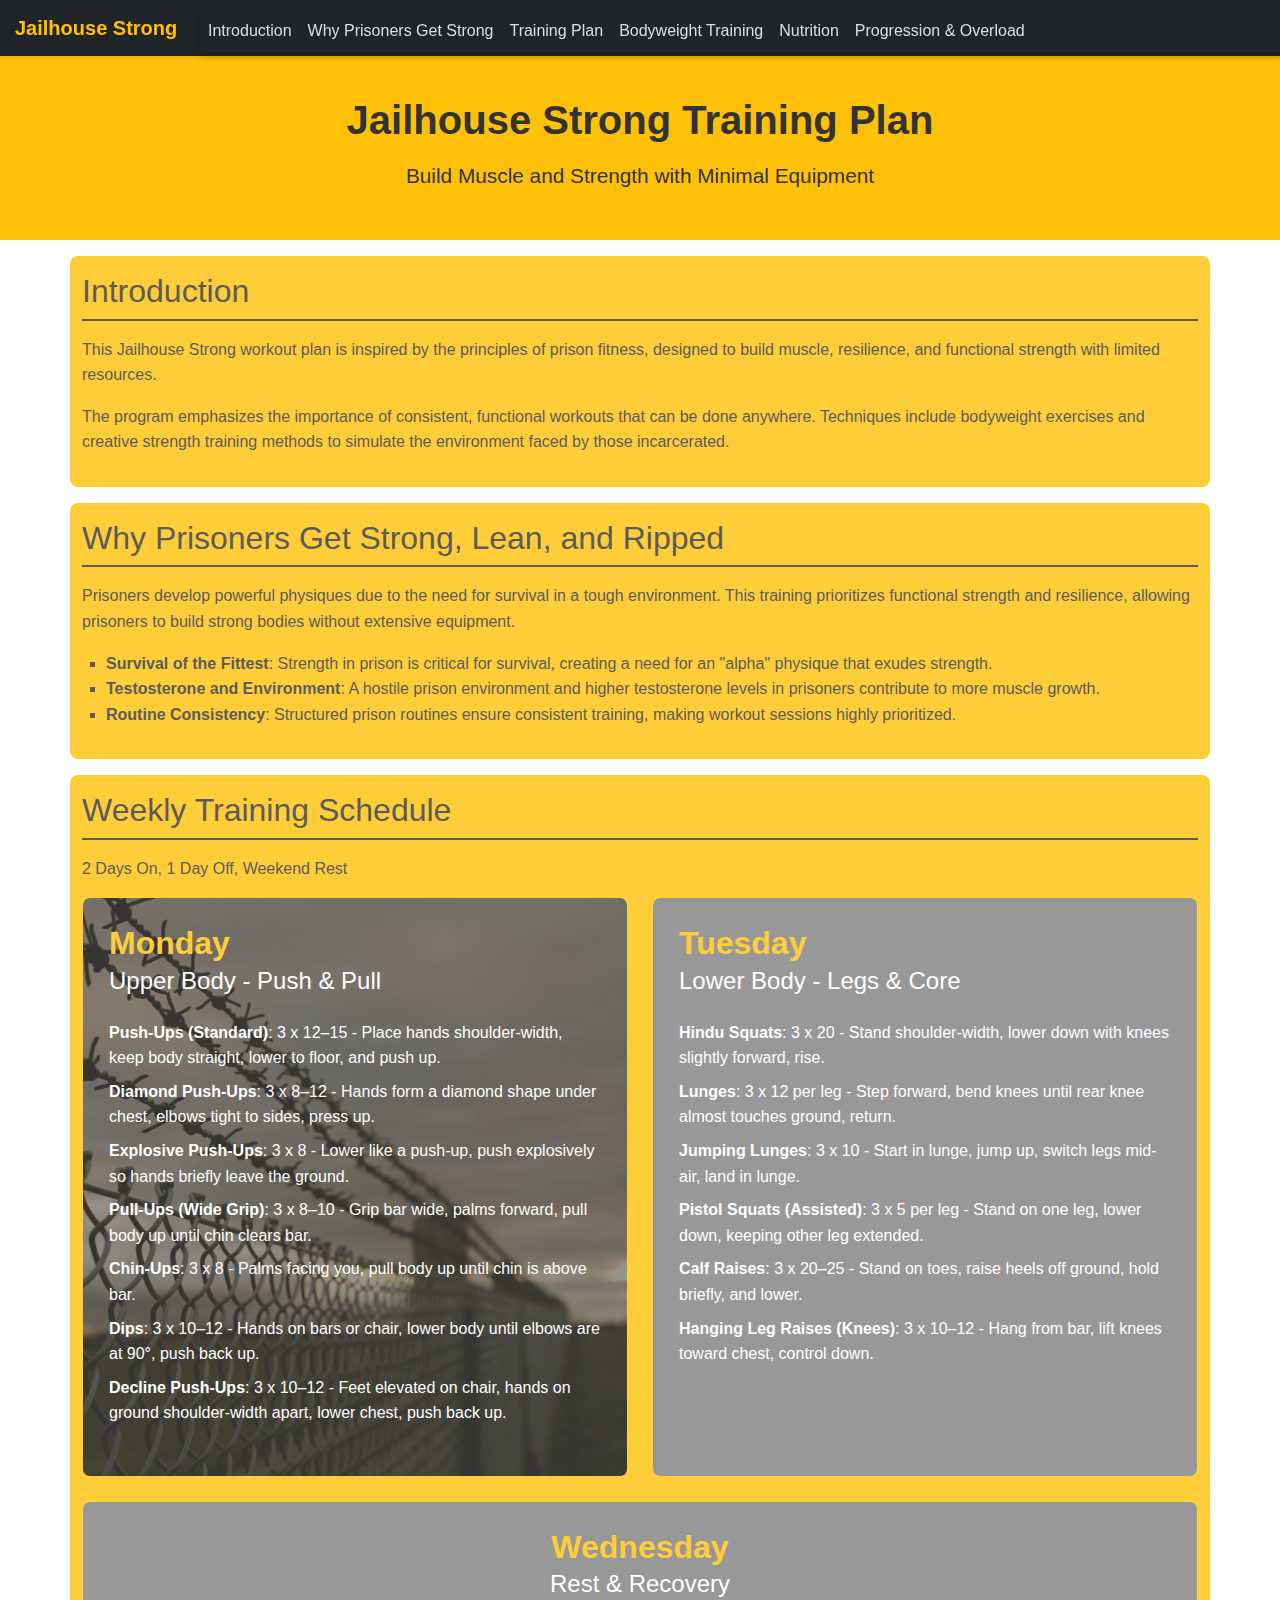
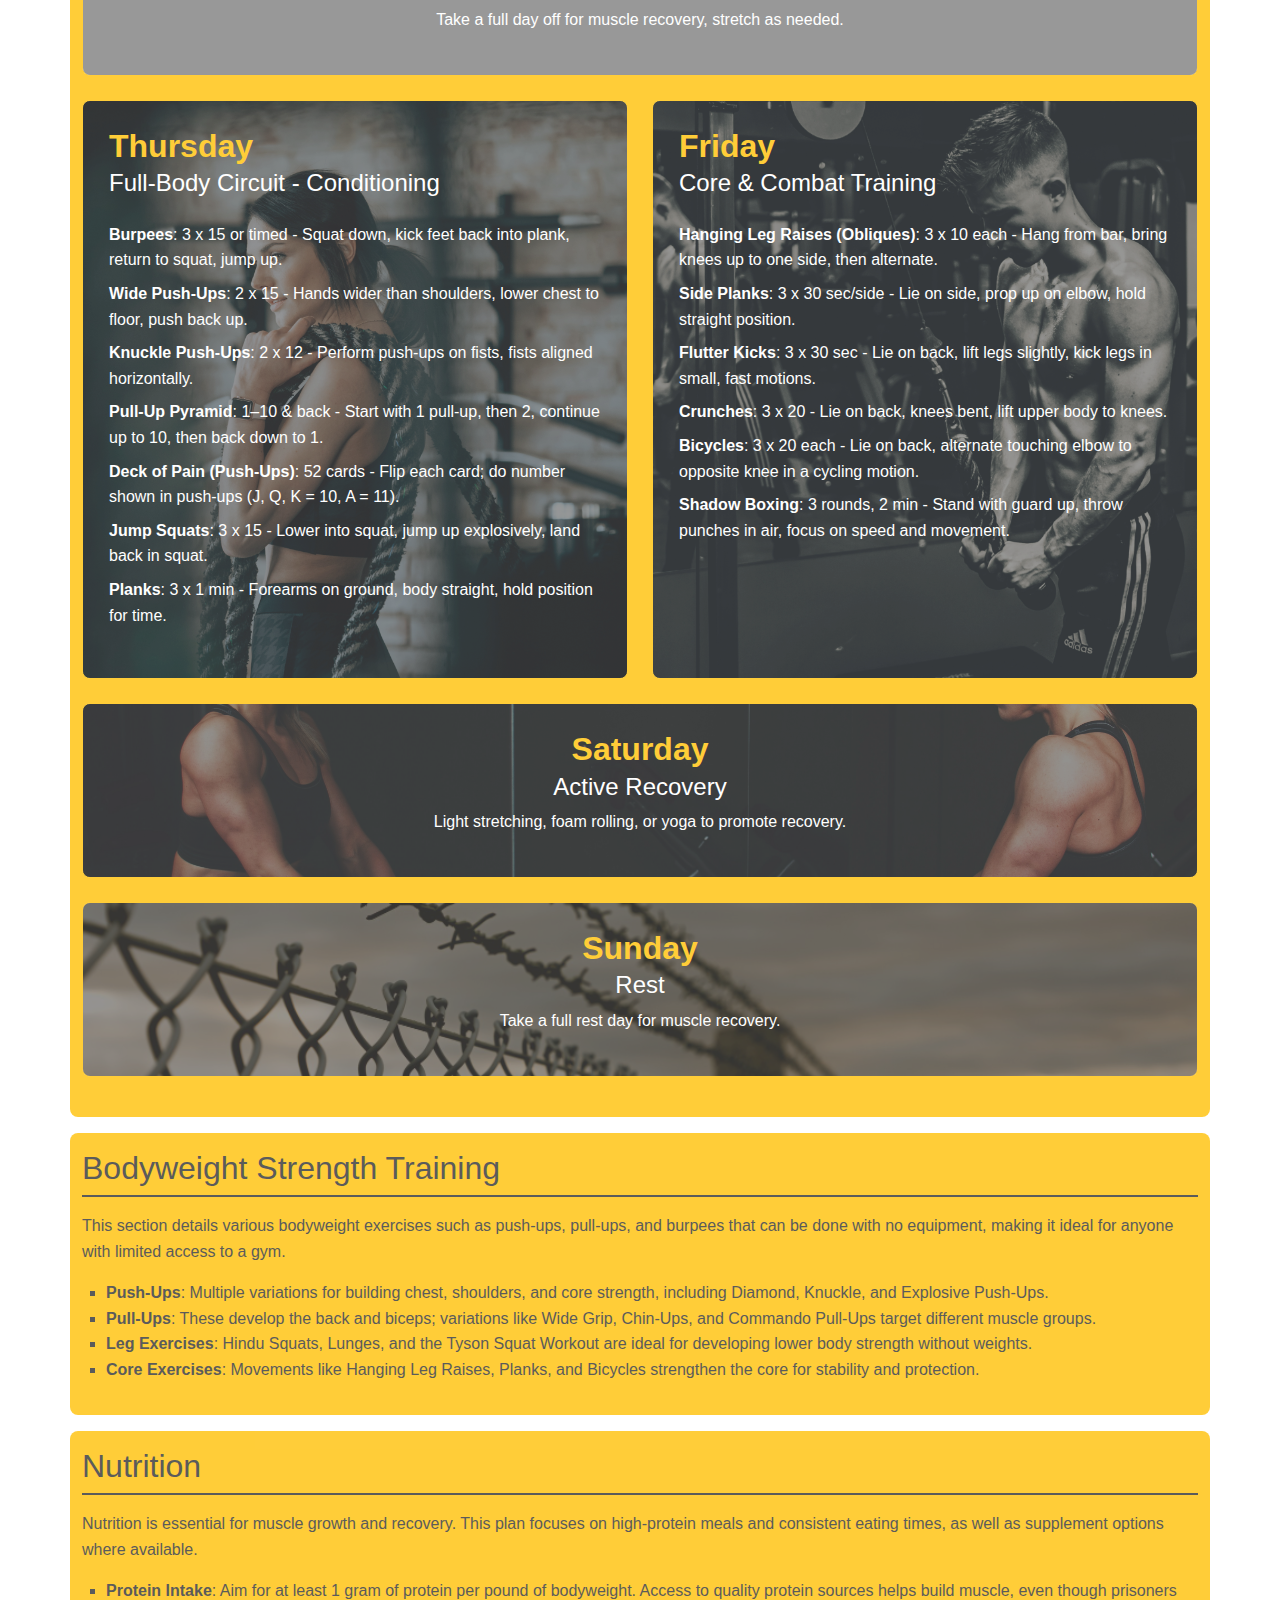
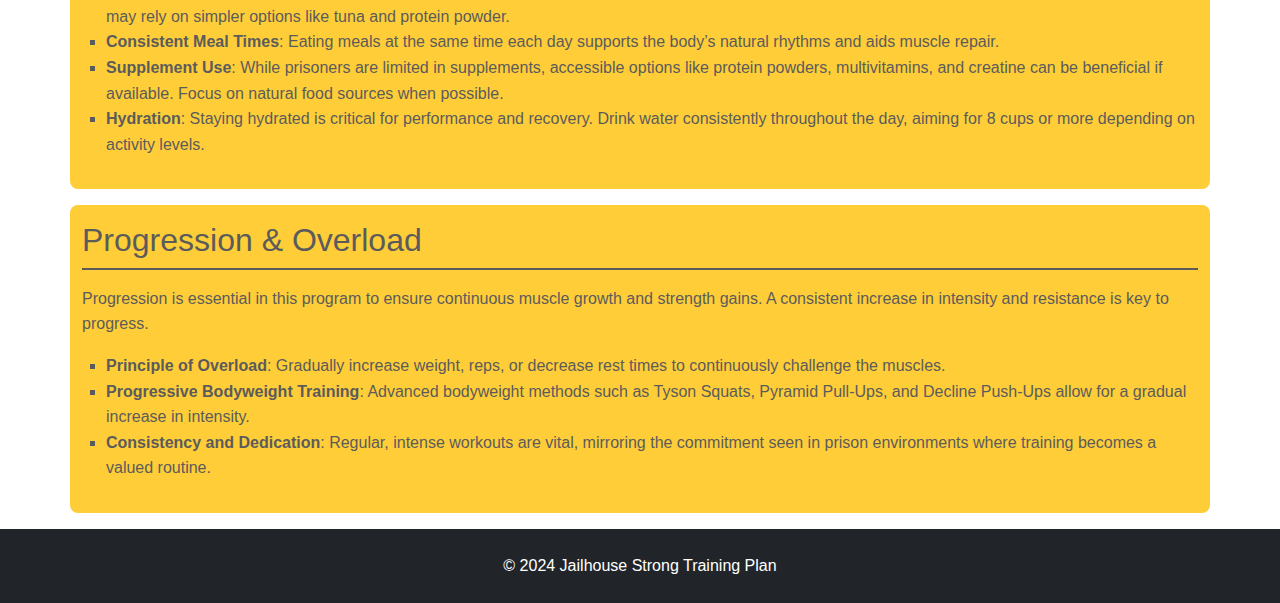
==== commit 7739ffe0: "navbar collapse works" ====
--- a/index.html
+++ b/index.html
@@ -26,15 +26,13 @@
         <li class="nav-item"><a class="nav-link" href="#progression">Progression & Overload</a></li>
       </ul>
     </div>
-  </nav>
+  </nav> 
 
    <!-- Header -->
    <header class="jumbotron text-center text-dark pt-5 mt-5">
     <h1>Jailhouse Strong Training Plan</h1>
     <p>Build Muscle and Strength with Minimal Equipment</p>
   </header>
-
-  
 
   <!-- Introduction Section -->
   <section id="intro" class="container my-3">
--- a/style.css
+++ b/style.css
@@ -64,8 +64,8 @@
 /* Collapse menu styles */
 .collapse {
   position: fixed; /* Keeps the menu in position below the navbar */
-  top: 48px; /* Ensures the menu appears just below the fixed navbar */
-  right: 0;
+  top: 10px; /* Ensures the menu appears just below the fixed navbar */
+  left: 200px;
   width: 100%; /* Full width for mobile-friendly layout */
   z-index: 1040; /* Below the toggler but above content */
   background-color: #212529; /* Matches navbar background */
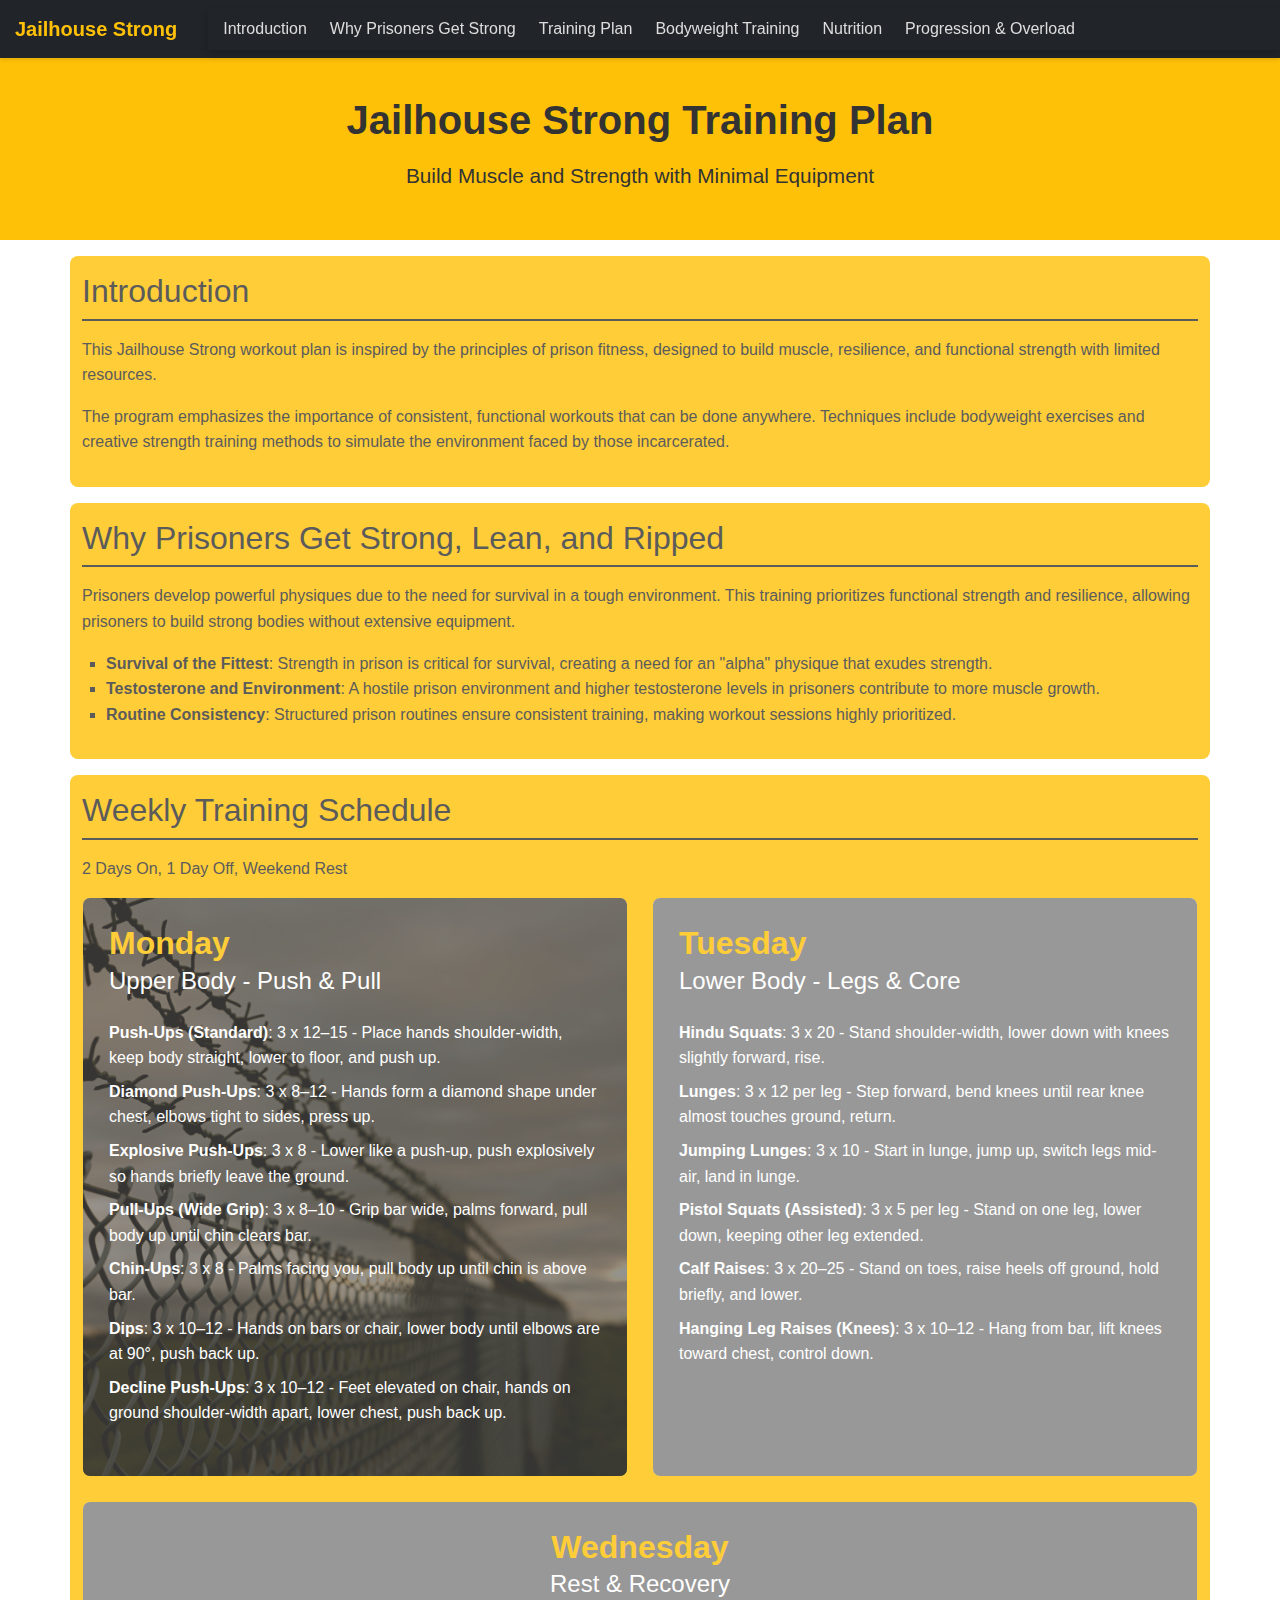
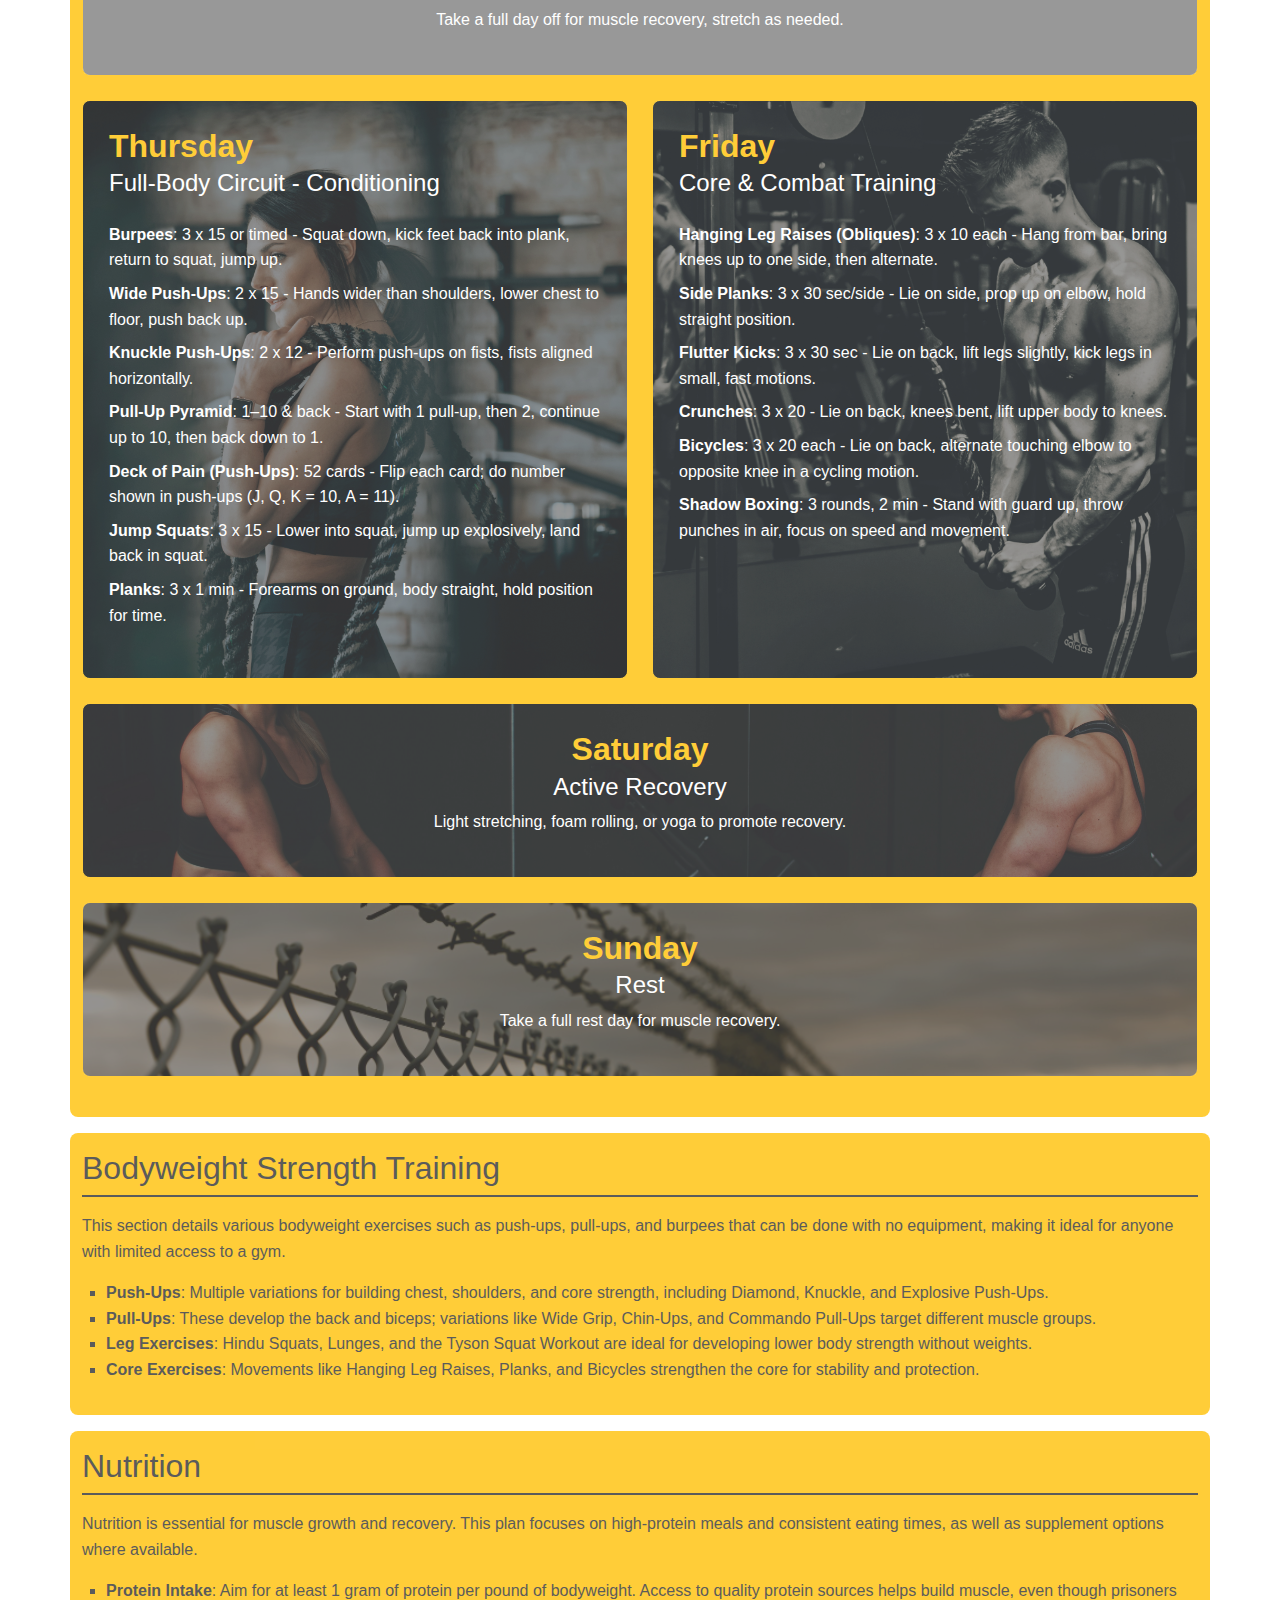
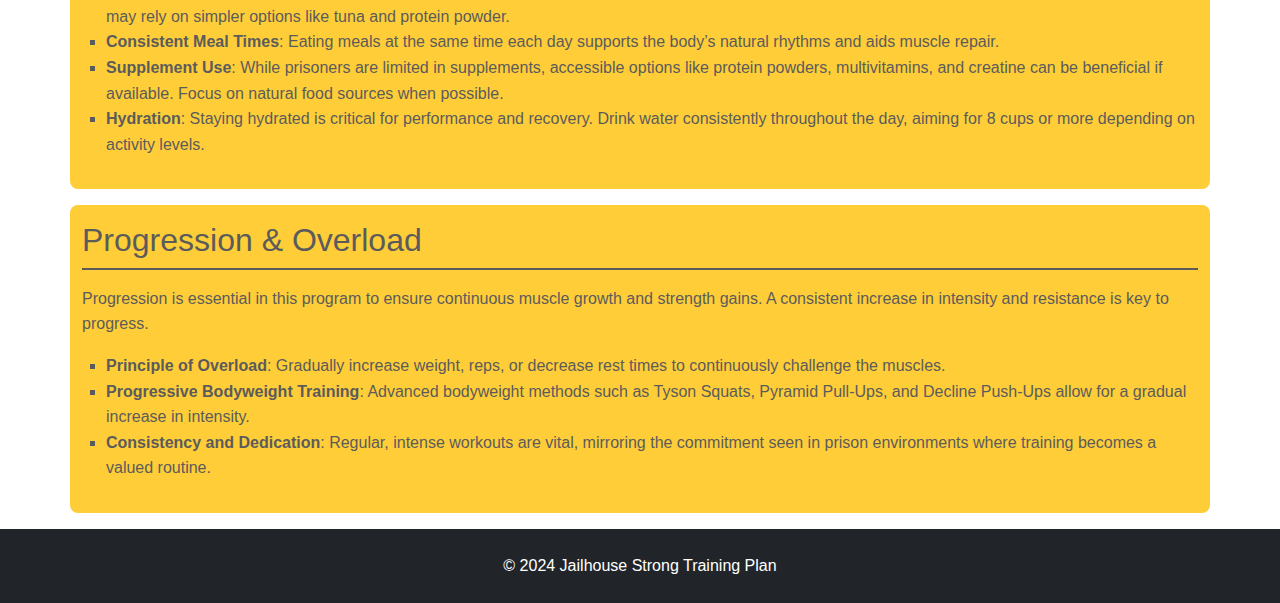
==== commit 9d5c1cc8: "padding nav items check" ====
--- a/index.html
+++ b/index.html
@@ -18,12 +18,12 @@
     </button>
     <div class="collapse navbar-collapse" id="navbarNav">
       <ul class="navbar-nav ml-auto">
-        <li class="nav-item"><a class="nav-link" href="#intro">Introduction</a></li>
-        <li class="nav-item"><a class="nav-link" href="#why-get-strong">Why Prisoners Get Strong</a></li>
-        <li class="nav-item"><a class="nav-link" href="#training-plan">Training Plan</a></li>
-        <li class="nav-item"><a class="nav-link" href="#bodyweight-training">Bodyweight Training</a></li>
-        <li class="nav-item"><a class="nav-link" href="#nutrition">Nutrition</a></li>
-        <li class="nav-item"><a class="nav-link" href="#progression">Progression & Overload</a></li>
+        <li class="nav-item"><a class="nav-link" href="#intro" style="padding-left: 15px">Introduction</a></li>
+        <li class="nav-item"><a class="nav-link" href="#why-get-strong" style="padding-left: 15px">Why Prisoners Get Strong</a></li>
+        <li class="nav-item"><a class="nav-link" href="#training-plan" style="padding-left: 15px">Training Plan</a></li>
+        <li class="nav-item"><a class="nav-link" href="#bodyweight-training" style="padding-left: 15px">Bodyweight Training</a></li>
+        <li class="nav-item"><a class="nav-link" href="#nutrition" style="padding-left: 15px">Nutrition</a></li>
+        <li class="nav-item"><a class="nav-link" href="#progression" style="padding-left: 15px">Progression & Overload</a></li>
       </ul>
     </div>
   </nav> 
--- a/style.css
+++ b/style.css
@@ -63,7 +63,6 @@
 
 /* Collapse menu styles */
 .collapse {
-  position: fixed; /* Keeps the menu in position below the navbar */
   top: 10px; /* Ensures the menu appears just below the fixed navbar */
   left: 200px;
   width: 100%; /* Full width for mobile-friendly layout */
